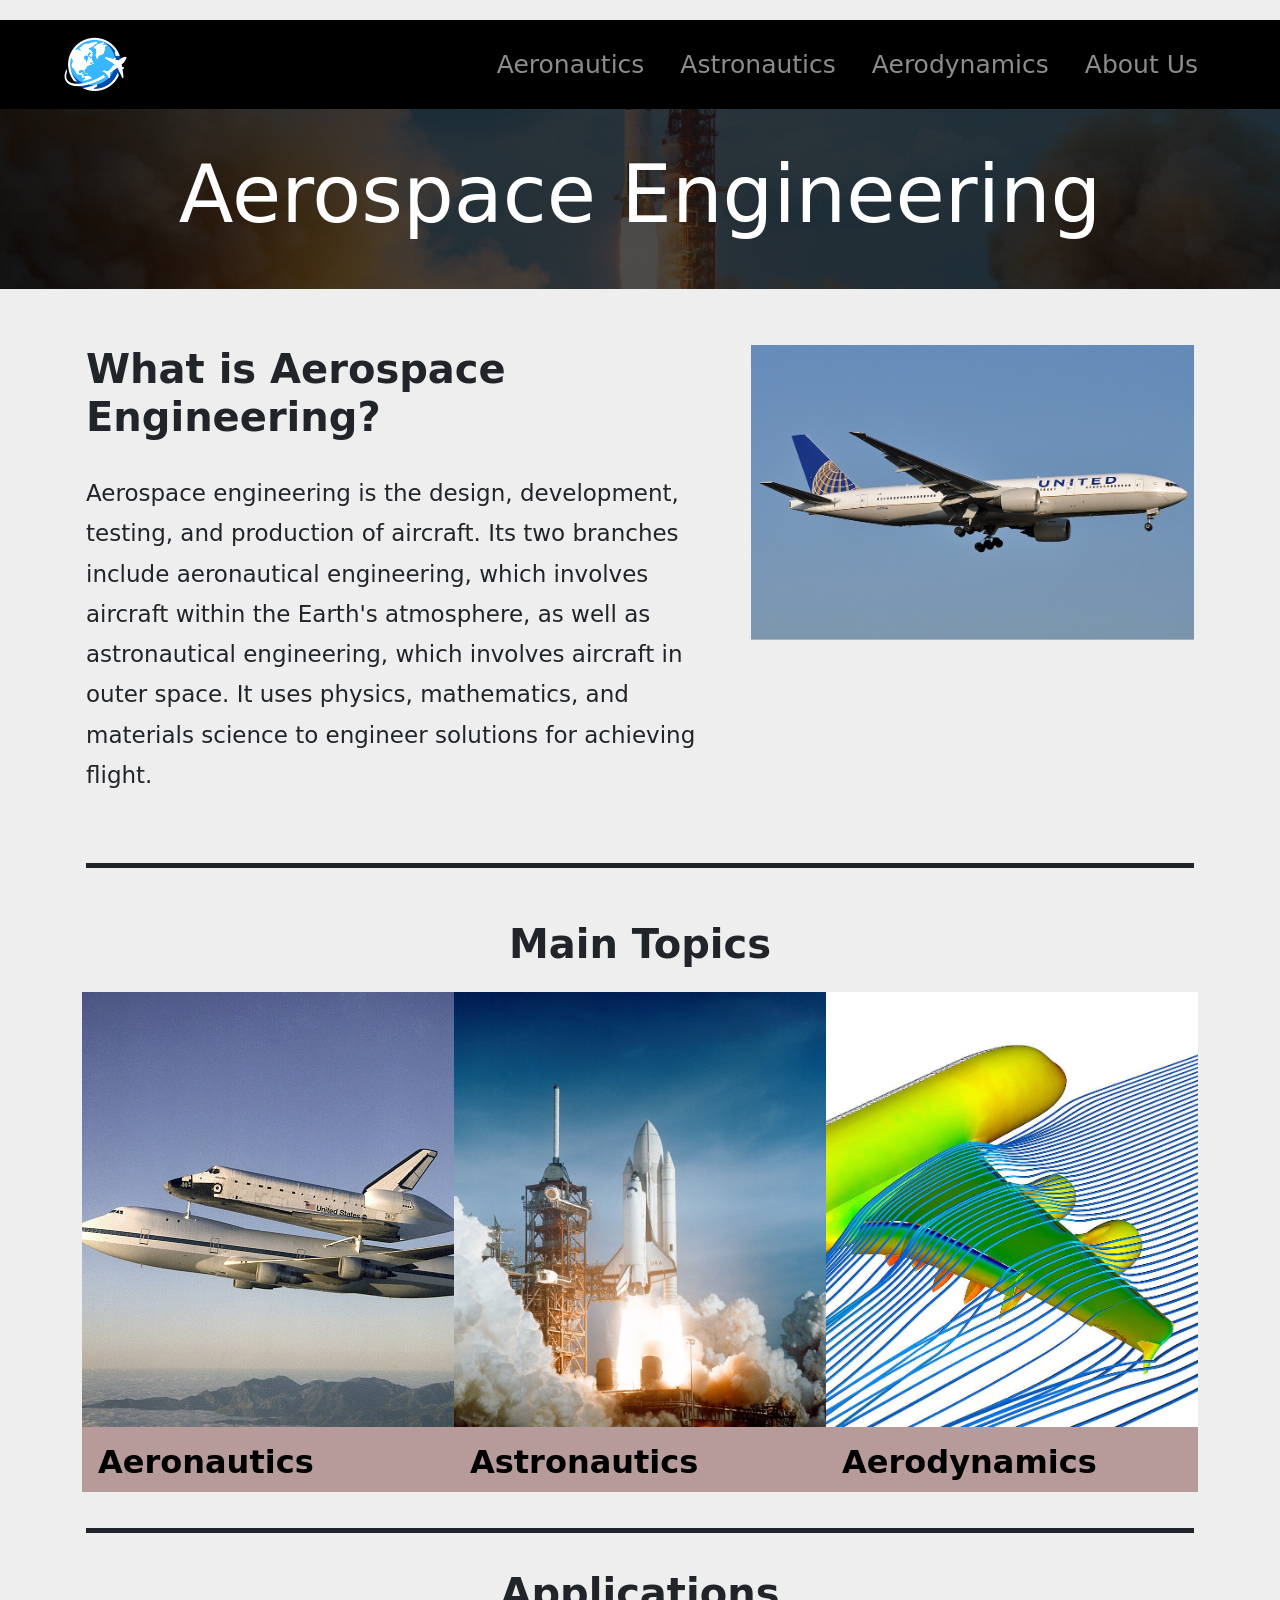
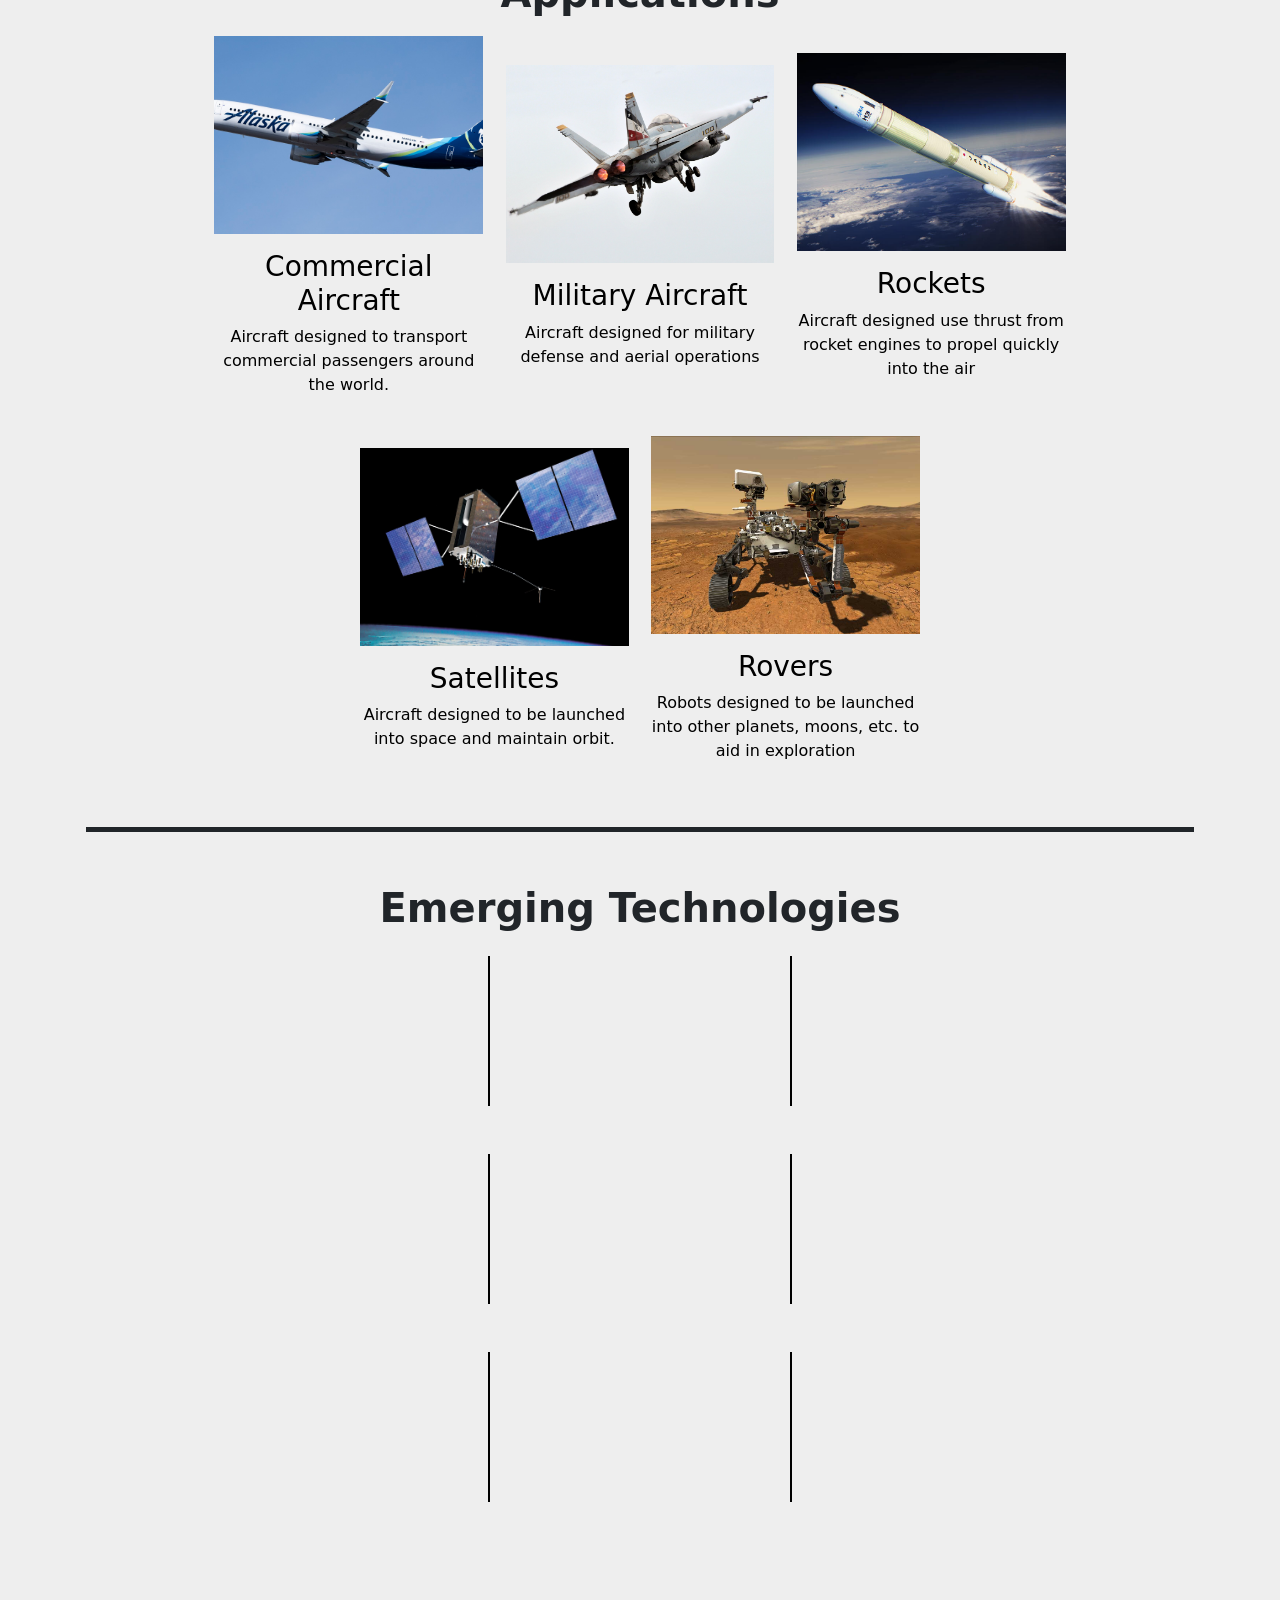
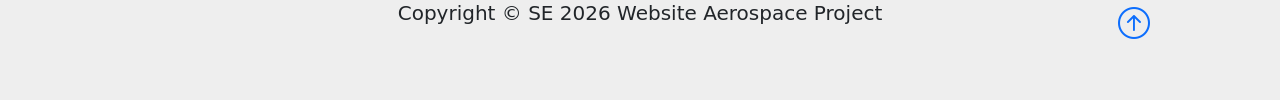
==== index.html @ 1428c5ff "Commented index.html, landing page CSS, and Aerodynamics CSS" ====
<!DOCTYPE html>
<html lang="en">

<head>
    <meta charset="UTF-8">
    <meta name="viewport" content="width=device-width, initial-scale=1.0">
    <title>Aerospace Engineering Website</title>
    <link href="https://cdn.jsdelivr.net/npm/bootstrap@5.3.8/dist/css/bootstrap.min.css" rel="stylesheet"
        integrity="sha384-sRIl4kxILFvY47J16cr9ZwB07vP4J8+LH7qKQnuqkuIAvNWLzeN8tE5YBujZqJLB" crossorigin="anonymous">

    <link rel="stylesheet" href="https://cdn.jsdelivr.net/npm/bootstrap-icons@1.13.1/font/bootstrap-icons.min.css">
    <link rel="stylesheet" href="styles.css">

    <script src="https://cdn.jsdelivr.net/npm/bootstrap@5.3.8/dist/js/bootstrap.bundle.min.js"
        integrity="sha384-FKyoEForCGlyvwx9Hj09JcYn3nv7wiPVlz7YYwJrWVcXK/BmnVDxM+D2scQbITxI"
        crossorigin="anonymous"></script>
</head>

<body class="body">
    
    <header>
        <!-- Navbar -->
        <nav class="navbar navbar-expand-lg nav-background-color" data-bs-theme="dark">
            <div class="navbar-container">

                <!-- Hamburger Menu Button-->
                <button class="navbar-toggler" type="button" data-bs-toggle="collapse" target="#navmenu">
                    <span class="navbar-toggler-icon"></span>
                </button>
                <!-- Collapsible navbar menu with custom hover underline CSS animation-->
                <div class="collapse navbar-collapse" id="navmenu"> <!-- Links to Hamburger icon -->
                    <a href="#" class="navbar-brand">
                        <img src="img/logo.png" alt="logo" class="logo">
                    </a>
                    <ul class="navbar-nav ms-auto"> <!-- ms-auto provies automatic margin spacing -->
                        <li class="nav-itm">
                            <a href="aeronautics.html"
                                class="nav-link hover-underline-animation nav-menu-item">Aeronautics</a>
                        </li>
                        <li class="nav-itm">
                            <a href="astronautics.html"
                                class="nav-link hover-underline-animation nav-menu-item">Astronautics</a>
                        </li>
                        <li class="nav-itm">
                            <a href="aerodynamics.html"
                                class="nav-link hover-underline-animation nav-menu-item">Aerodynamics</a>
                        </li>
                        <li class="nav-itm">
                            <a href="authors.html" class="nav-link hover-underline-animation nav-menu-item">About Us</a>
                        </li>
                    </ul>
                </div>
            </div>
        </nav>
    </header>


    <section class="lp-banner"> <!--banner-->
        <h1>Aerospace Engineering</h1>
    </section>

    <section class="overview text-dark p-2 text-left" style="margin-top:2rem"> <!-- Overview with a 2 rem margin from the banner-->
        
        <div class="container">
            <!-------------------------------------What is Aerospace Engineering?------------------------------------->
            <section class="row">
                <div class="col-lg-7 col-md-6 col-12 p-3"> <!--col-lg-7 -- 7/12 columns left side-->
                    <h1 class="auto-padding text-left" style="margin-bottom:2rem;"> <strong> What is Aerospace Engineering? </strong> </h1> <!--Heading for overview-->
                    <p style="font-size: 23px; line-height:1.75;">                                                                          <!--Description for overview-->
                        Aerospace engineering is the design, development, testing, and production of aircraft. Its two branches include
                        aeronautical engineering, which involves aircraft within the Earth's atmosphere, as well as astronautical engineering,
                        which involves aircraft in outer space. It uses physics, mathematics, and materials science to engineer solutions for
                        achieving flight.

                    </p>
                </div>
                <div class="col-lg-5 col-12 p-3"> <!--col-lg-5 -- 5/12 columns right side-->
                    <img src="img/aerospace-engineering.jpg" alt="Aerospace Engineering" class="card-img-top"> <!--Image card for overview-->
                </div>
            </section>
            <div class="col-sm-12 p-1"> <!--Horizontal rule. Separates banner from Topics section. lp-hr sets vertical margins to 2rem for additional whitespace-->
                <hr class="border-5 opacity-100 lp-hr">
            </div>


            <!-------------------------------------Topics------------------------------------->
            <div class="row">
                <div class="col-sm-12 p-3">
                    <h1 class="auto-padding text-center"> <strong>Main Topics</strong> </h1>
                    <!-- overview-left-padding-->
                </div>
            </div>
            <section class="lp-topics col-md-12"> <!--class 'lp-topics' stands for landing-page topics-->
                <!--Cards are designed with image on top and textbox on bottom-->
                <div class="lp-topic-card"> <!--Card 1: Aeronautics-->
                    <img src="img/topic-aeronautics.jpg" style="object-position:30%"> <!--object position change to get image subject into frame-->
                    <div class="lp-tc-text">
                        <h2><strong>Aeronautics</strong></h2>
                        <p class="lp-tc-desc">The study and design of aircraft <strong>within</strong> Earth's atmosphere</p>
                        <a href="aeronautics.html" class="lp-tc-button btn btn-success btn-sm">Go to Page</a> <!--Bootstrap default button. Links to site pages-->
                    </div>
                </div>
                <div class="lp-topic-card"> <!--Card 2: Astronautics-->
                    <img src="img/topic-astronautics.jpg">
                    <div class="lp-tc-text">
                        <h2><strong>Astronautics</strong></h2>
                        <p class="lp-tc-desc">The study and design of aircraft <strong>beyond</strong> Earth's atmosphere</p>
                        <a href="astronautics.html" class="lp-tc-button btn btn-success btn-sm">Go to Page</a>
                    </div>
                </div>
                <div class="lp-topic-card"> <!--Card 3: Aerodynamics-->
                    <img src="img/topic-aerodynamics.jpg" style="object-position: 100%;">
                    <div class="lp-tc-text">
                        <h2><strong>Aerodynamics</strong></h2>
                        <p class="lp-tc-desc">The <strong>physics</strong> of flight, specifically the flow of air and the forces it exerts on aircrafts</p>
                        <a href="aerodynamics.html" class="lp-tc-button btn btn-success btn-sm">Go to Page</a>
                    </div>
                </div>
            </section>

            <div class="col-sm-12 p-1"> <!--Horizontal rule. Separates Topics and Applications sections.-->
                <hr class="border-5 opacity-100 lp-hr">
            </div>


            <!-------------------------------------Applications------------------------------------->
             <h1 class="auto-padding text-center"> <strong> Applications </strong> </h1> <!--Applications heading-->
            <section class="lp-gallery"> <!--Gallery with flexbox display. Gallery contains five cards. Each card has an image and a description below it.-->
                <!--All cards are links to related sites. _blank creates new tab on click-->
                <a href="https://www.airlines-inform.com/commercial-aircraft/" target="_blank" class="lp-gallery-card">  <!--Commercial Aircraft Card-->
                    <img src="img/commercial-aircraft.jpg" alt="Commercial aircraft">
                    <h3>Commercial Aircraft</h3>
                    <p>Aircraft designed to transport commercial passengers around the world.</p>
                </a>
                <a href="https://www.britannica.com/technology/military-aircraft" target="_blank" class="lp-gallery-card"> <!--Military Aircraft Card-->
                    <img src="img/military-aircraft.jpg" alt="Military aircraft">
                    <h3>Military Aircraft</h3>
                    <p>Aircraft designed for military defense and aerial operations</p>
                </a>
                <a href="https://www.nasa.gov/humans-in-space/spaceships-and-rockets/" target="_blank" class="lp-gallery-card"> <!--Rockets Card-->
                    <img src="img/rocket-aircraft.jpg" alt="Rocket aircraft">
                    <h3>Rockets</h3>
                    <p>Aircraft designed use thrust from rocket engines to propel quickly into the air</p>
                </a>
                <a href="https://www.nasa.gov/general/what-is-a-satellite/" target="_blank" class="lp-gallery-card"> <!--Satellites Card-->
                    <img src="img/satellite-aircraft.jpg" alt="Commercial aircraft">
                    <h3>Satellites</h3>
                    <p>Aircraft designed to be launched into space and maintain orbit.</p>
                </a>
                <a href="https://www.nasa.gov/reference/jsc-rovers/" target="_blank" class="lp-gallery-card"> <!--Rovers Card-->
                    <img src="img/rover-aircraft.jpg" alt="Commercial aircraft">
                    <h3>Rovers</h3>
                    <p>Robots designed to be launched into other planets, moons, etc. to aid in exploration</p>
                </a>
            </section>
            <div class="col-sm-12 p-1"> <!--Horizontal rule. Separates Applications and Emerging Technologies sections.-->
                <hr class="border-5 opacity-100 lp-hr">
            </div>


            <!-------------------------------------Emerging Technologies------------------------------------->
            <div class="row"> <!--Emerging Technologies Heading-->
                <div class="col-sm-12 p-3">
                    <h1 class="auto-padding text-center"> <strong>Emerging Technologies</strong> </h1>
                    <!-- overview-left-padding-->
                </div>
            </div>
            <!--This section has three (comparatively) large cards. A card takes up the entire row.-->
            <!--Each card has a video with 100% width (of container) set to looped autoplay and muted.-->
            <!--A text description will drop-down from the top of the video on hover.-->
            <!--lp-etech = landing-page emerging technologies-->
            <div class="lp-etech-card">  <!--Card 1: JETZERO-->
                <video autoplay loop muted>
                    <source src="img/jetzero.mp4" type="video/mp4">
                </video>
                <div class="lp-etech-text"> <!--Each text div holds a header and a paragraph description-->
                        <h2><strong>JETZERO</strong></h2>
                        <p class="lp-etech-desc">A 250-passenger commercial airliner being developed to use up to maximize efficiency and use 50% less fuel than current planes. 
                            <br>For more information, visit <a href="https://www.jetzero.aero/" style="color:cyan;">JetZero.</a></p>
                    </div>
            </div>

            <div class="lp-etech-card"> <!--Card 2: NASA X-59 QUESST-->
                <video autoplay loop muted>
                    <source src="img/quesst.mp4#t=28" type="video/mp4">
                </video>
                <div class="lp-etech-text">
                        <h2><strong>NASA X-59 QueSST</strong></h2>
                        <p class="lp-etech-desc">A quiet supersonic aircraft being developed as part of NASA's Quesst mission that successfully reached its target speed on June 5, 2026.
                            <br>The aircraft is designed to fly faster than the speed of sound without creating supersonic booms, in hopes of allowing supersonic commercial flight.
                            <br> For more information, visit <a href="https://www.nasa.gov/mission/quesst/" style="color:cyan;">NASA's QueSST Program.</a></p>
                </div>
            </div>

            <div class="lp-etech-card"> <!--Card 3: DARPA X-65-->
                <video autoplay loop muted>
                    <source src="img/x-65.mp4#t=6" type="video/mp4">
                </video>
                <div class="lp-etech-text-dark">
                        <h2><strong>DARPA X-65</strong></h2>
                        <p class="lp-etech-desc">A research plane being designed to use active flow control (controlling flight using pressurized gas source) to eliminate moving wing flaps.
                            <br> The X-65 entered its final assembly phase in 2026.
                            <br> For more information, visit <a href="https://www.darpa.mil/news/2024/x-65-demonstrator" style="color:cyan;">DARPA's CRANE program.</a></p>
                </div>
            </div>
            
    <!-- Footer-->
        <footer class="p-5 footer text-dark text-center position-relative">
            <div class="container">
                <p class="lead"> Copyright &copy; SE 2026 Website Aerospace Project </p>
                <a href="#" class="position-absolute bottom-0 end-0 p-5">
                    <i class="bi bi-arrow-up-circle h2 icon-white"></i>
                </a>
            </div>
        </footer>

</body>
---- styles.css ----
/*----------------------------------NAVBAR CSS----------------------------------*/
.nav-background-color {
    background-color:blue;
}

.nav-menu-item{               /* navbar link text properties */
    font-size:25px;
    margin-left: 10px;
    margin-right: 10px;
}

.hover-underline-animation {
    display: inline-block;
    position: relative;
    /*color: #0087ca;*/
  }
  
.hover-underline-animation:after {
    content: '';
    position: absolute;
    width: 100%;
    transform: scaleX(0);
    height: 2px;
    bottom: 0;
    left: 0;
    background-color: #eae6e6;
    /*transform-origin: bottom right;*/
    transition: transform 0.35s ease-out;
}
  
.hover-underline-animation:hover:after {
    transform: scaleX(1);
    /*transform-origin: bottom left;*/
}

#navmenu{
    text-align: right;
    height:100%;
    display: flex;
    justify-items: left;
}

.navbar-container{

    width:90%;
    height:100%;
    
}

.logo {
    margin: 0 auto; /*horizontally centered within container*/
    height: 7vh; /*Logo set to scale based on viewheight*/
    
}

.navbar {
    background-color:black;
    display: flex;
    justify-content: center;
}
/*--------------------------------------------------------------------------------*/

/*----------------------------------HOMEPAGE CSS----------------------------------*/
.lp-banner { /* Landing Page banner */
    background-color:red;
    display:flex;
    justify-content:center; /*Center text horizontally*/
    align-items:center;   /*Center text vertically*/
    background-image:linear-gradient(rgba(0,0,0,0.7),rgba(0,0,0,0.7)), url("img/banner.jpg"); /*Apply a 70% brightness filter to linked background image*/
    background-size:cover; /*Set background to fill space*/
    background-position:center;
    color:white;
    height:20vh; /*Scale banner based on viewheight*/
}

.lp-banner h1 { /*Banner Heading*/
    font-size: 5rem;
}

.lp-hr{ /*Landing page horizontal rule -- sets vertical margins of 2rem for horizontal linebreaks with this class*/
  margin-top: 2rem;
  margin-bottom: 2rem;
}

/*----HOMEPAGE TOPICS----*/
.lp-topics { /*Landing Page Topics section -- Grid with three equally spaced columns to contain each of the three cards*/
  display:grid;
  grid-template-columns: repeat(3,1fr); 
}

.lp-topic-card {
  overflow:hidden;
  cursor:pointer;
  position:relative;
}

.lp-topic-card img {
  width:100%;
  height:500px;
  /*Stretch width to fill 100% of column width, but height is cut off at 500px*/
  object-fit: cover;
  overflow:hidden; /*hide image overflow*/
}

.lp-tc-text { /*Textbox below image*/
  background-color: rgb(183, 155, 155);
  padding:1rem;
  position:absolute; /*position is set to absolute such that the textbox can overlap the image on hover*/
  box-sizing:border-box;
  width:100%;
  bottom:0; /*sets the absolute position of the textbox to the bottom of the image*/ 
  left:0;
  color:black;
  height: 65px; /*sets the height of the textbox to 65px such that the labels (Aeronautics, Astronautics, Aerodynamics) show but not the description*/
  transition:height 1s ease, background-color 1s ease; /*Pop-up transition*/
}

.lp-tc-desc{
  height:0;
  margin:0;
  color: black;
}

.lp-topic-card:hover .lp-tc-text{ /*Pop-up transition for textboxes*/
    height:40%; /*Height goes from 65px to 40% of the grid height over 1s ease transition*/
    background-color:white; /*Background goes from rgb(183, 155, 155) -- tan colored -- to white over 1s ease transition*/
}

.lp-tc-button { /*Landing Page Topic Card Button -- the "Go to Page" button that links users to other site pages*/
  position:relative; /*Position is relative to the *text box* so it follows it during transition*/
  bottom: -70px; /*Position setting so that it is at the correct relative position*/
}

/*----HOMEPAGE GALLERY----*/

.lp-gallery { /*Landing Page Gallery for the Applications Section*/
  display:flex; /*Flexbox with 5 cards*/
  justify-content: center;
  align-content:center;
  align-items:center;
  flex-wrap: wrap; /*Wrap cards so they display neatly*/
}

.lp-gallery-card { /*Landing Page Gallery Card*/
  width:21vw;
  margin: 0.7rem;
  text-align:center;
  color: black;
  text-decoration: none; /*For underline on hover*/
  transition: transform 0.5s; /*Pop-up hover transition*/
}

.lp-gallery-card img{ /*Gallery card images above the text*/
  width:100%;
  height:22vh;
  object-fit: cover;
  overflow:hidden
  /*Standard image settings, 100% with limited height to maintain row-height consistency*/
}
.lp-gallery-card h3{ /*Gallery text below images*/
  margin-top: 1rem;
}

.lp-gallery-card:hover{ /*Pop-up hover transition*/
  transform:scale(1.1); /*Scale by 1.1x*/
  box-shadow: 10px 10px 30px black; /*Creates a shadow around the entire gallery card -- 10px 10px x-y offset and 30px blur, black color*/
  text-decoration: underline; /*Underlines text*/
  color:navy; /*Changes text color*/
  z-index:1; /*Sets gallery card to top so that the box shadow doesnt clip under other cards*/
}


/*----HOMEPAGE EMERGING TECH----*/

.lp-etech-card { /*Landing Page Emerging Technologies Card*/ 
  /*Each card has an autoplaying loop video with a text description that drops down from the top on hover*/
  display: grid;
  justify-content: center;
  overflow:hidden;
  position:relative;
  margin-bottom:3rem;
  /*Standard image settings, 3rem bottom margin for some visual whitespace*/
  
}

.lp-etech-text{ /*Landing Page Emerging Technologies Text (at the top of each card).*/
  background-image:linear-gradient(to bottom, black, rgba(0,0,0,0.6), transparent); 
  /*A gradient from black (top) to transparent (bottom). Keep in mind that the text is being overlayed on top of the video*/
  color:white;
  padding-left:1rem; /*Note that there is zero vertical padding. This is so that the textbox is completely hidden at height:0 instead of showing some padding.*/
  /*Vertical padding will be readded on hover transition*/
  padding-right:1rem;
  position:absolute; /*Absolute positioning to allow textbox to be overlayed above the video*/
  box-sizing:border-box;
  width:100%;
  top:0;
  color:white;
  height: 0; /*Start with height 0 (allowing for transition) so it is completely hidden when the video is not hovered on*/
  transition: height 1s ease, padding 0.5s ease;
  overflow:hidden;
}

.lp-etech-text-dark{ /*Custom text-box CSS for a certain video that needed a darker background gradient*/
  background-image:linear-gradient(to bottom, black 50%, rgba(0,0,0,0.6), transparent); /*darker background gradient, the only change from original CSS*/
  color:white;
  padding-left:1rem;
  padding-right:1rem;
  position:absolute;
  box-sizing:border-box;
  width:100%;
  top:0;
  color:white;
  height: 0;
  transition: height 1s ease, padding 0.5s ease;
  overflow:hidden;
}


.lp-etech-desc{ /*Nested within the textbox, separates the description from the heading*/
  height:0;
  margin:0;
  color: white;
}

.lp-etech-card:hover .lp-etech-text{ /*Dropdown transition for textbox*/
  height:20%; /*Transitions height from 0 to 20% of grid column height over 1s ease transition*/
  padding:1rem;/*Vertical padding readded on hover*/
}

.lp-etech-card:hover .lp-etech-text-dark{ /*Custom text-box CSS for a certain video that needed a darker background gradient*/
  height:30%; /*Increased height of the text-box on hover, the only change from original CSS*/
  padding:1rem;
}


.lp-etech-card video { /*Videos on the background of each landing page emerging technologies card*/
  position:relative;
  width:100%;
  object-fit: cover;
  /*Fills width of the grid container -- overflow height is cut off*/
  border-left: 2.5px solid black;
  border-right: 2.5px solid black;
  /*Borders*/
  
}

/*--------------------------------------------------------------------------------*/


/*----------------------------------ABOUT TEAM CSS----------------------------------*/
.about-team{
    color:rgb(36, 36, 251);
}
/*----------------------------------------------------------------------------------*/

.banner1 {
    background-color:red;
    display:flex;
    justify-content:center;
    align-items:center;
    background-image:linear-gradient(rgba(0,0,0,0.7),rgba(0,0,0,0.7)), url("img/banner1.webp");
    background-size:cover;
    background-position:center;
    color:white;
    height:20vh;
}
.banner2 {
    background-color:red;
    display:flex;
    justify-content:center;
    align-items:center;
    background-image:linear-gradient(rgba(0,0,0,0.7),rgba(0,0,0,0.7)), url("img/F22-Raptor.jpg");
    background-size:cover;
    background-position:center;
    color:white;
    height:20vh;
}

.body {
    background: #eee;
    margin-top: 20px;
}

.hori-timeline .events {
    border-top: 3px solid #222;
}

.hori-timeline .events .event-list {
    display: block;
    position: relative;
    text-align: center;
    margin-right: 0;
}

.hori-timeline .events .event-list:before {
    content: "";
    position: absolute;
    height: 36px;
    border-right: 2px dashed #222;
    top: 0;
}

.hori-timeline .events .event-list .event-date {
    position: absolute;
    top: 38px;
    left: 0;
    right: 0;
    width: 75px;
    margin: 0 auto;
    border-radius: 4px;
    padding: 2px 4px;
}

@media (min-width: 1140px) {
    .hori-timeline .events 
    .event-list {
    display: inline-block;
    width: 24%;
    padding-top: 45px;
    vertical-align: top;
}

.hori-timeline .events .event-list .event-date {
    top: -12px;
}
}

.card {
    border: none;
    margin-bottom: 24px;
    box-shadow: 0 0 13px 0 rgba(236, 236, 241, 0.44);
    background-color: #eeeeee;
}


/* TIMELINE CSS BELOW */
/* */
/* */
/* */
/* */

* {
  box-sizing: border-box;
}

/* The actual timeline (the vertical ruler) */
.timeline {
  position: relative;
  max-width: 1200px;
  margin: 0 auto;
}

/* The actual timeline (the vertical ruler) */
.timeline::after {
  content: '';
  position: absolute;
  width: 6px;
  background-color: rgb(19, 8, 8);
  top: 0;
  bottom: 0;
  left: 50%;
  margin-left: -3px;
}

/* Container around content */
.timeline-container {
  padding: 10px 40px;
  position: relative;
  background-color: inherit;
  width: 50%;
}

/* The circles on the timeline */
.timeline-container::after {
  content: '';
  position: absolute;
  width: 25px;
  height: 25px;
  right: -12.5px;
  background-color: white;
  border: 4px solid #FF9F55;
  top: 32px;
  border-radius: 50%;
  z-index: 1;
}

/* Place the container to the left */
.left {
  left: 0;
}

/* Place the container to the right */
.right {
  left: 50%;
  margin-top: -155px;
}

/* Add arrows to the left container (pointing right) */
.left::before {
  content: " ";
  height: 0;
  position: absolute;
  top: 35px;
  width: 0;
  z-index: 2;
  right: 30px;
  border-style: solid;
  border-width: 10px 0 10px 10px;
  border-color: transparent transparent transparent rgb(185, 155, 155);
}

/* Add arrows to the right container (pointing left) */
.right::before {
  content: " ";
  height: 0;
  position: absolute;
  top: 35px;
  width: 0;
  z-index: 2;
  left: 30px;
  border-style: solid;
  border-width: 10px 10px 10px 0;
  border-color: transparent rgb(185, 155, 155) transparent transparent;
}

/* Fix the circle for containers on the right side */
.right::after {
  left: -12.5px;
}

/* The actual content */
.content {
  padding: 8px;
  background-color: rgb(183, 155, 155);
  position: relative;
  border-radius: 6px;
}

.content h4 {
  margin: 8px 0 0;
}

/* Media queries - Responsive timeline on screens less than 600px wide */
@media screen and (max-width: 600px) {
/* Place the timelime to the left */
  .timeline::after {
    left: 31px;
  }

  .timeline-container {
    width: 100%;
    margin-bottom: 40px;
  }


/* Make sure that all arrows are pointing leftwards */
  .timeline-container::before {
    left: 60px;
    border: medium solid rgb(20, 15, 15);
    border-width: 10px 10px 10px 0;
    border-color: transparent white transparent transparent;
  }

/* Make sure all circles are at the same spot */
  .left::after, .right::after {
    left: 15px;
  }

/* Make all right containers behave like the left ones */
  .right {
    left: 0%;
  }
}

/* */
/* */
/* */
/* */
/* */
.dropbtn {
  background-color: #04AA6D;
  color: white;
  padding: 16px;
  font-size: 16px;
  border: none;
}

/* The container <div> - needed to position the dropdown content */
.dropdown {
  position: relative;
}

/* Dropdown Content (Hidden by Default) */
.dropdown-content {
  visibility: hidden;
  opacity: 0;
  position: absolute;
  background-color: rgb(198, 197, 197);
  min-width: 422px;
  box-shadow: 0px 8px 16px 1px rgba(0,0,0,0.2);
  z-index: 1;
  transition: opacity 0.3s ease, visibility 0.3s ease;
}

.dropdown-content ul {
  margin-bottom: 0;
}

/* Links inside the dropdown */
.dropdown-content h4 {
  color: black;
  padding: 12px 16px;
  text-decoration: none;
  display: block;
}

/* Change color of dropdown links on hover */
.dropdown-content a:hover {background-color: #ddd;}

/* Show the dropdown menu on hover */
.dropdown:hover .dropdown-content {visibility: visible; opacity: 1;}

/* Change the background color of the dropdown button when the dropdown content is shown */
.dropdown:hover .dropbtn {background-color: #3e8e41;}

.ethics-title {
  margin-bottom: 0;
}

.ethics-content {
  margin-top: 0;
}

/*----------------------------------AERODYNAMICS CSS----------------------------------*/
.aerodynamics-banner { /*Aerodynamics page banner, similar settings as other pages*/
    display:flex;
    justify-content:center;
    align-items:center;
    background-image:linear-gradient(rgba(0,0,0,0.7),rgba(0,0,0,0.7)), url("img/aerodynamics-banner.jpg"); /*Apply a 70% brightness filter to linked background image*/
    background-size:cover;
    background-position:center 18%; /*Adjusting position so that the subject of the image is visible*/
    color:white;
    height:20vh;
}

.ad-forces { /*Aerodynamics Forces section*/
  /*Flexbox with four cards*/
  display:flex;
  justify-content: space-evenly; /*Cards are spaced evenly along the width of the container*/
  
}

.ad-forces-description { /*Aerodynamics Forces Descriptions*/
  max-width:900px; /*Sets a max width to maintain width-consistency across cards*/
  border: solid 3px black;
  background-color:white;
  flex-wrap:wrap;
  justify-content:center;
}

.ad-forces-description img{ /*Images for Aerodynamics Forces cards*/
  width:100%;
  margin-top:2rem;
}

/*------------------------------------------------------------------------------------------*/
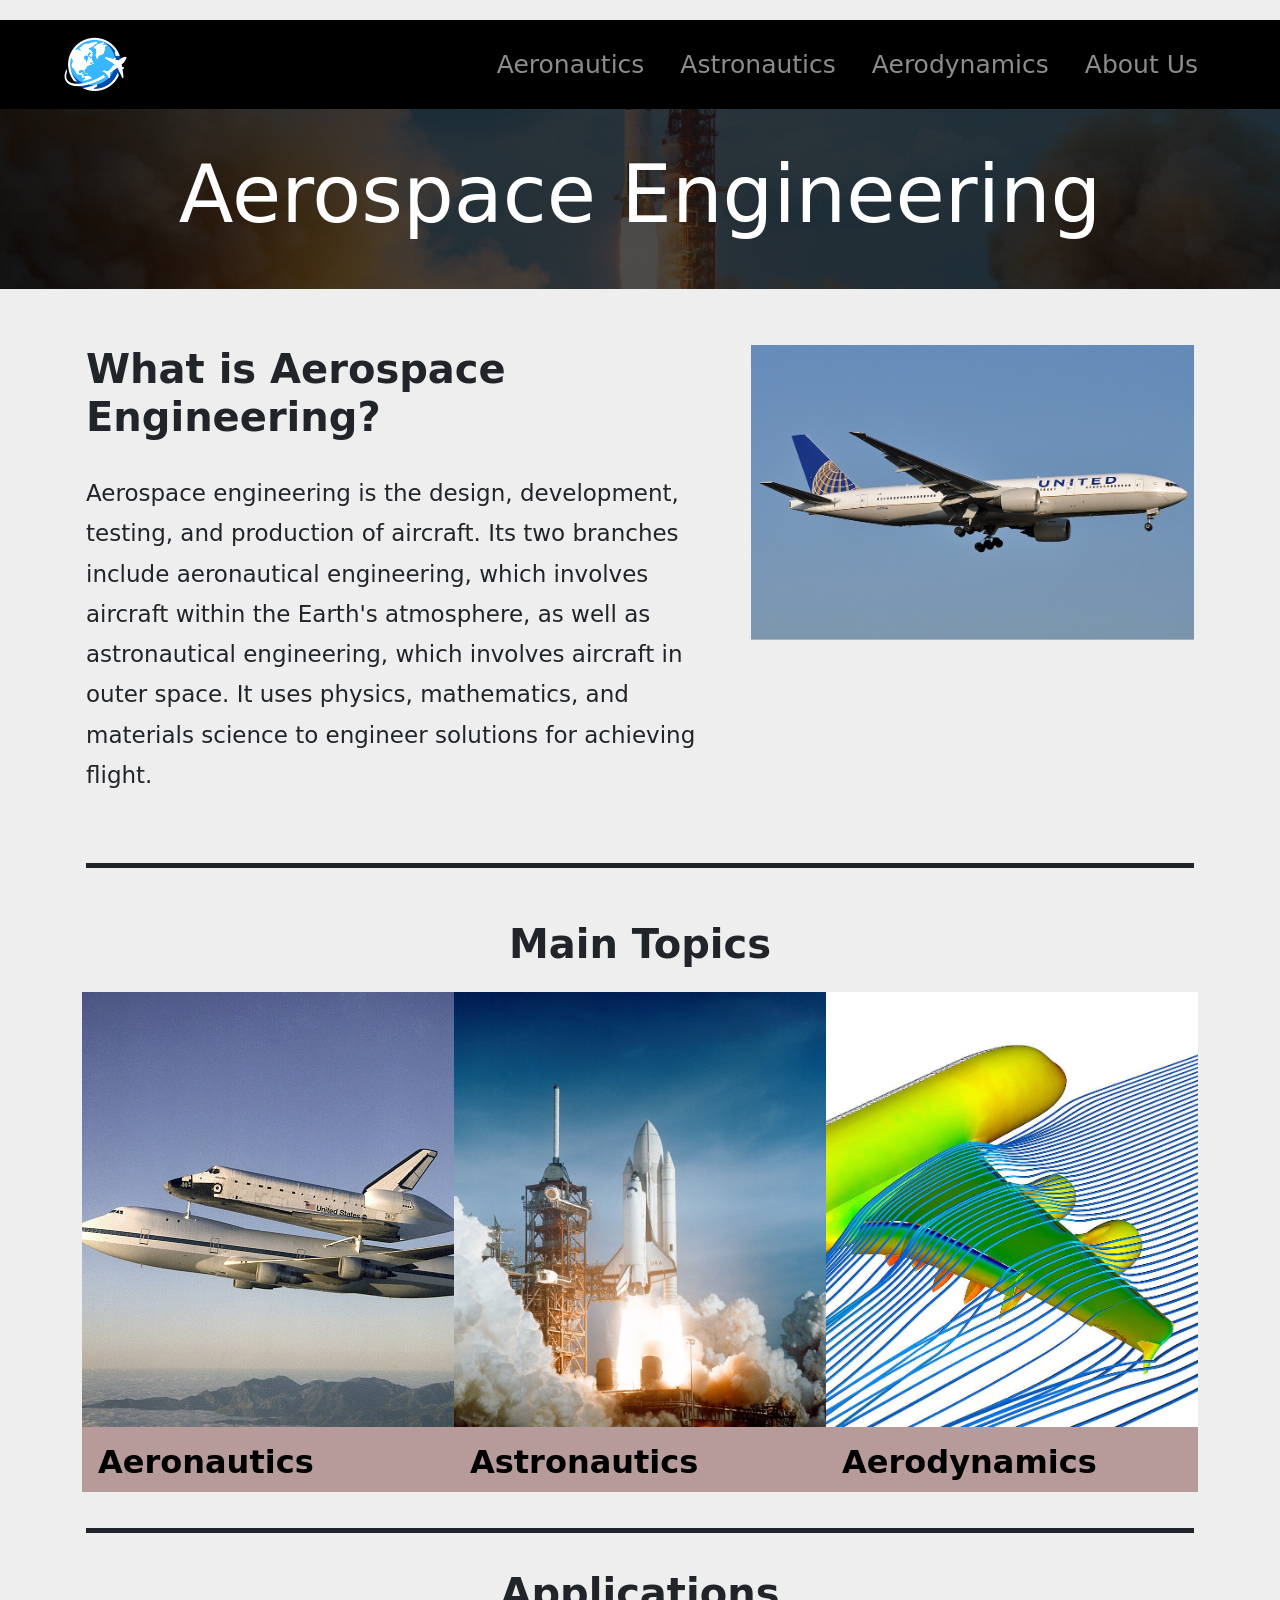
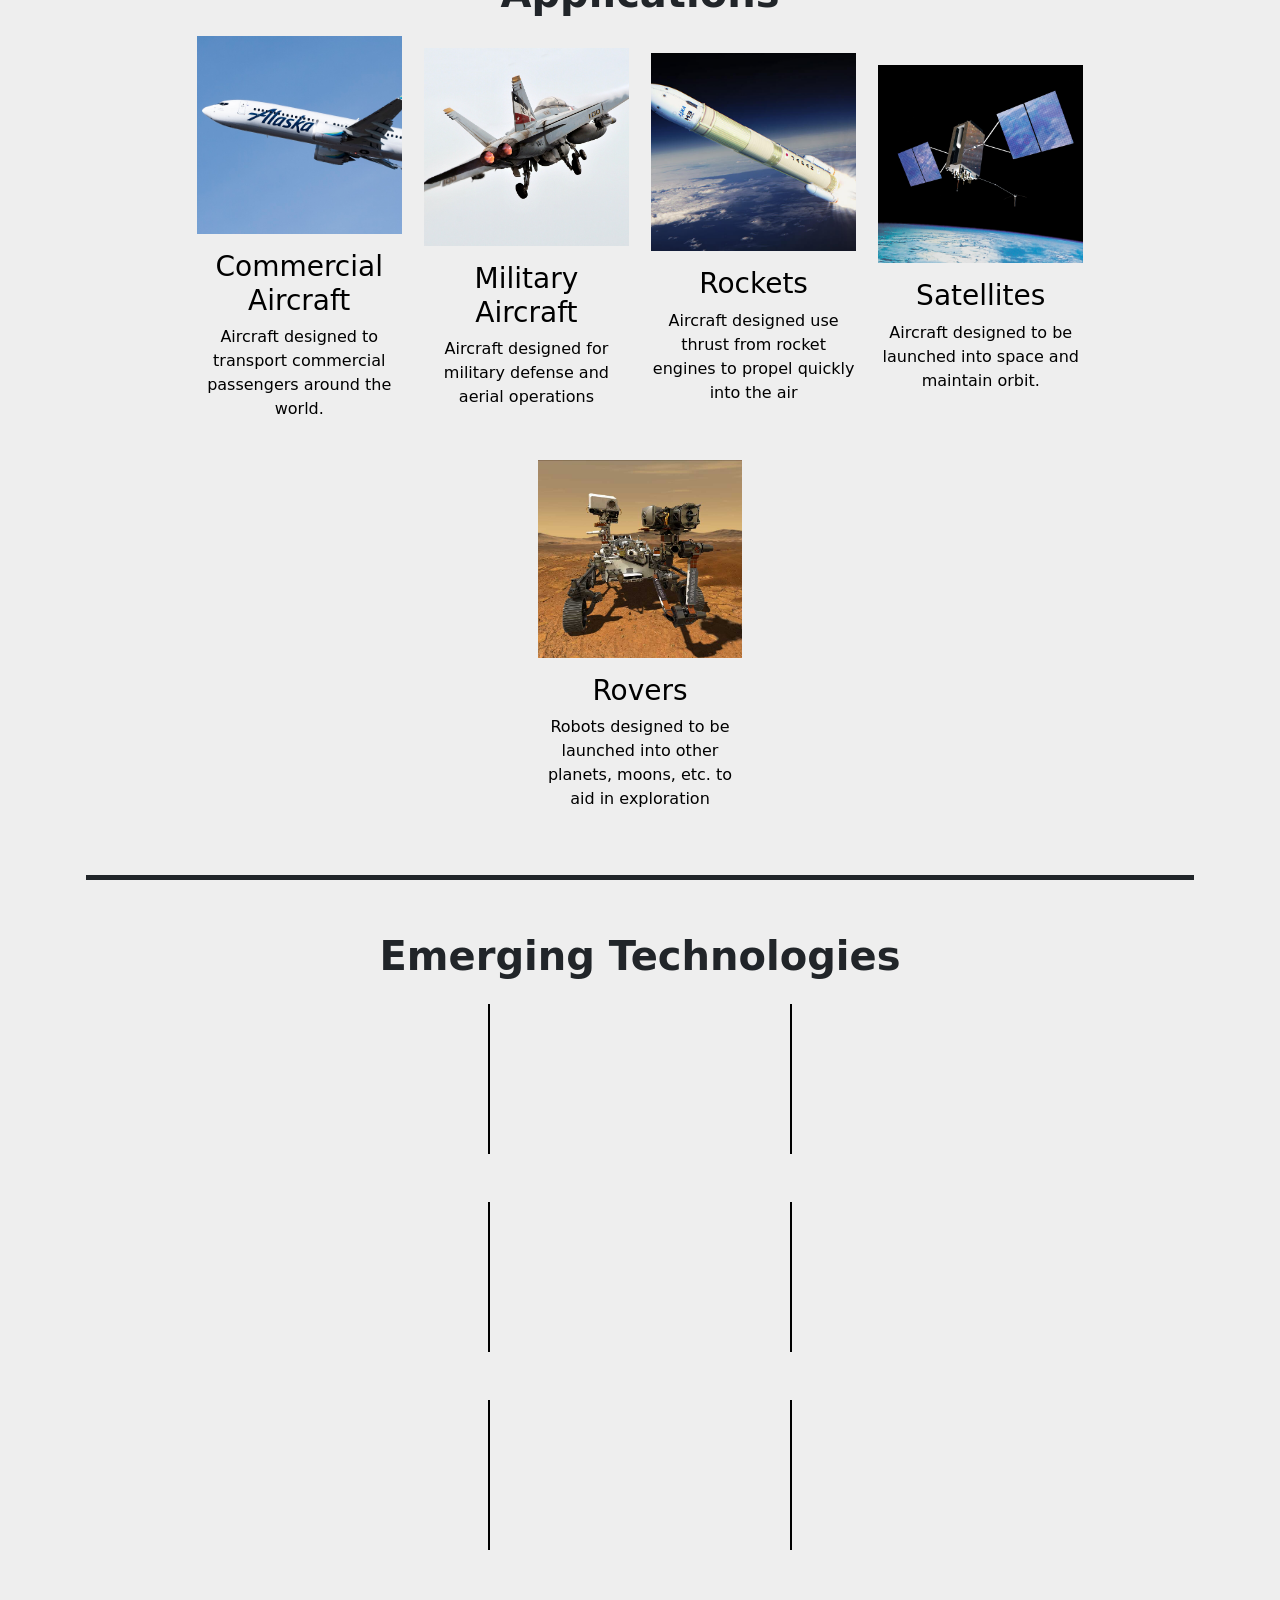
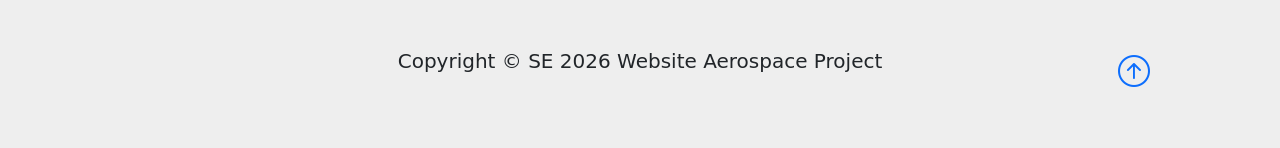
==== commit 96943229: "Change to gallery object pos of commercial aircraft card set gallery card sizes to 16rem for better " ====
--- a/index.html
+++ b/index.html
@@ -128,7 +128,7 @@
             <section class="lp-gallery"> <!--Gallery with flexbox display. Gallery contains five cards. Each card has an image and a description below it.-->
                 <!--All cards are links to related sites. _blank creates new tab on click-->
                 <a href="https://www.airlines-inform.com/commercial-aircraft/" target="_blank" class="lp-gallery-card">  <!--Commercial Aircraft Card-->
-                    <img src="img/commercial-aircraft.jpg" alt="Commercial aircraft">
+                    <img src="img/commercial-aircraft.jpg" alt="Commercial aircraft" style="object-position:0%">
                     <h3>Commercial Aircraft</h3>
                     <p>Aircraft designed to transport commercial passengers around the world.</p>
                 </a>
--- a/styles.css
+++ b/styles.css
@@ -143,7 +143,7 @@
 }
 
 .lp-gallery-card { /*Landing Page Gallery Card*/
-  width:21vw;
+  width:16vw;
   margin: 0.7rem;
   text-align:center;
   color: black;
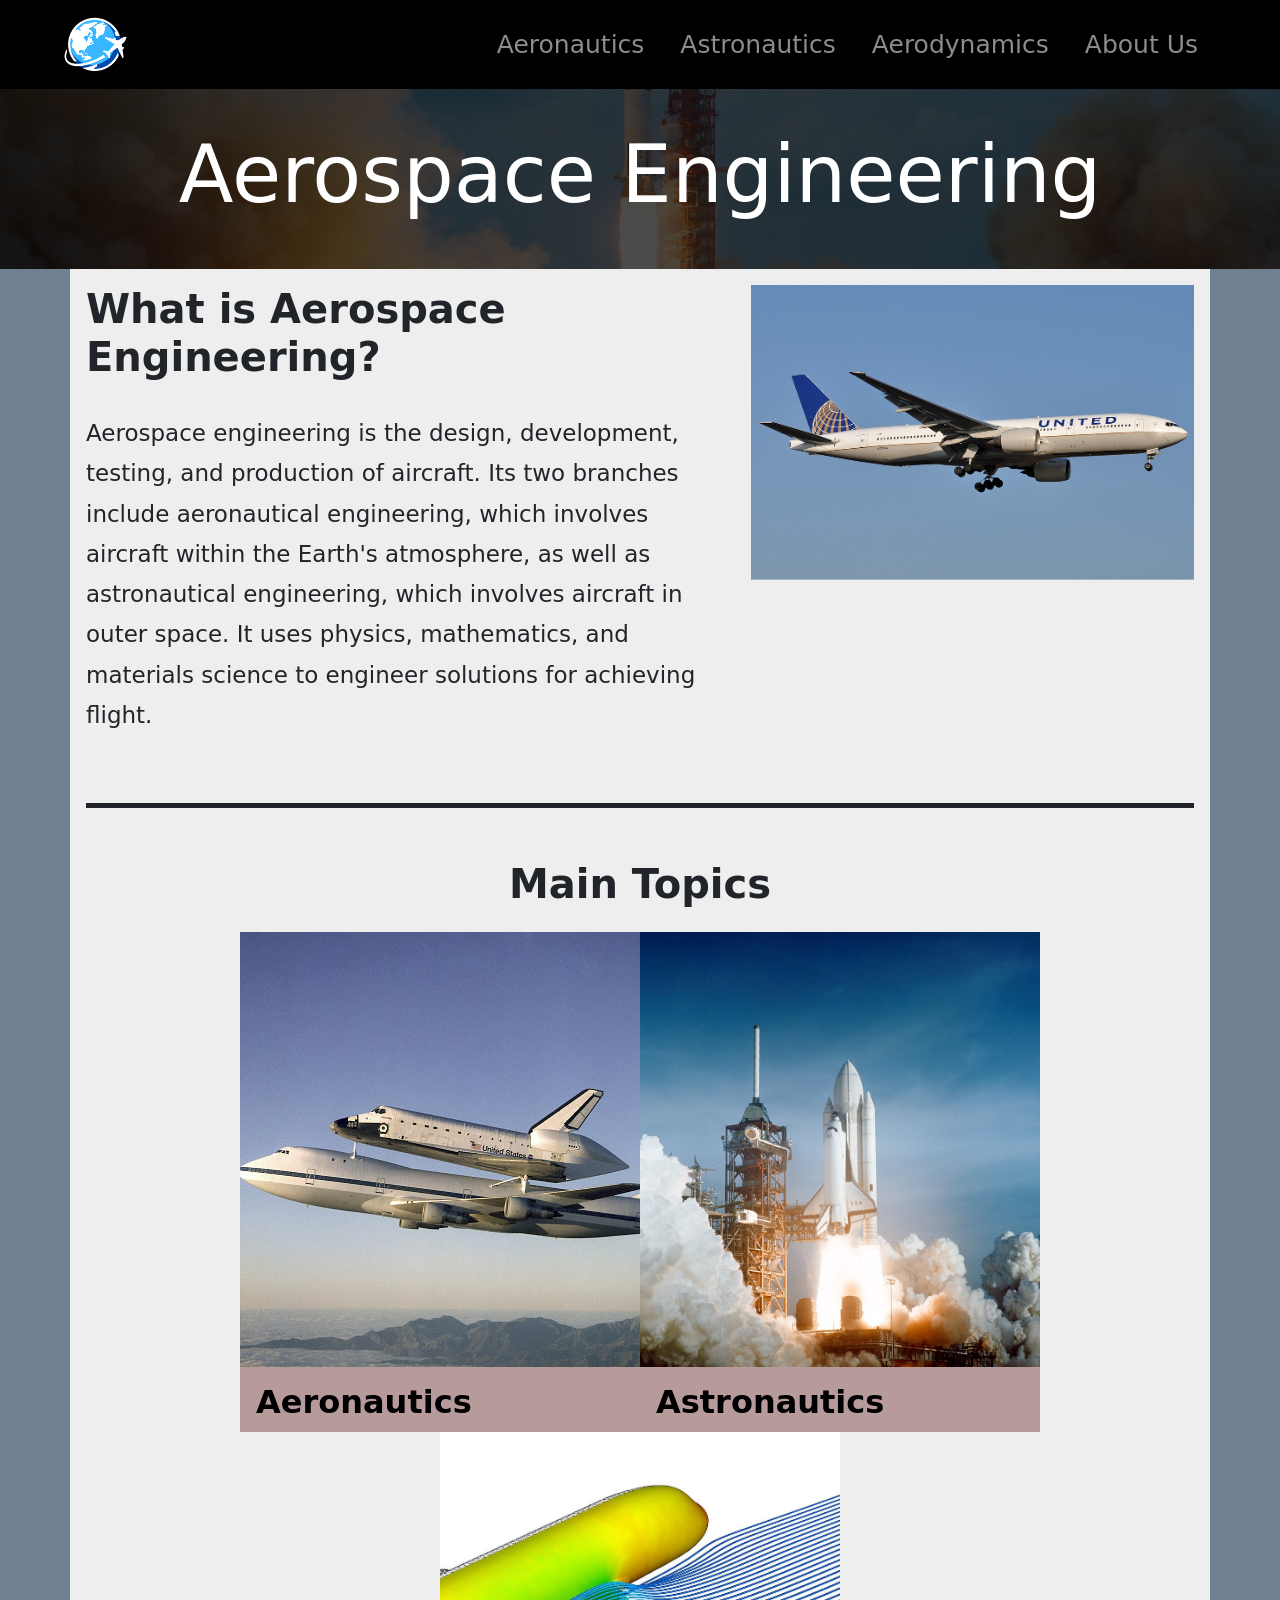
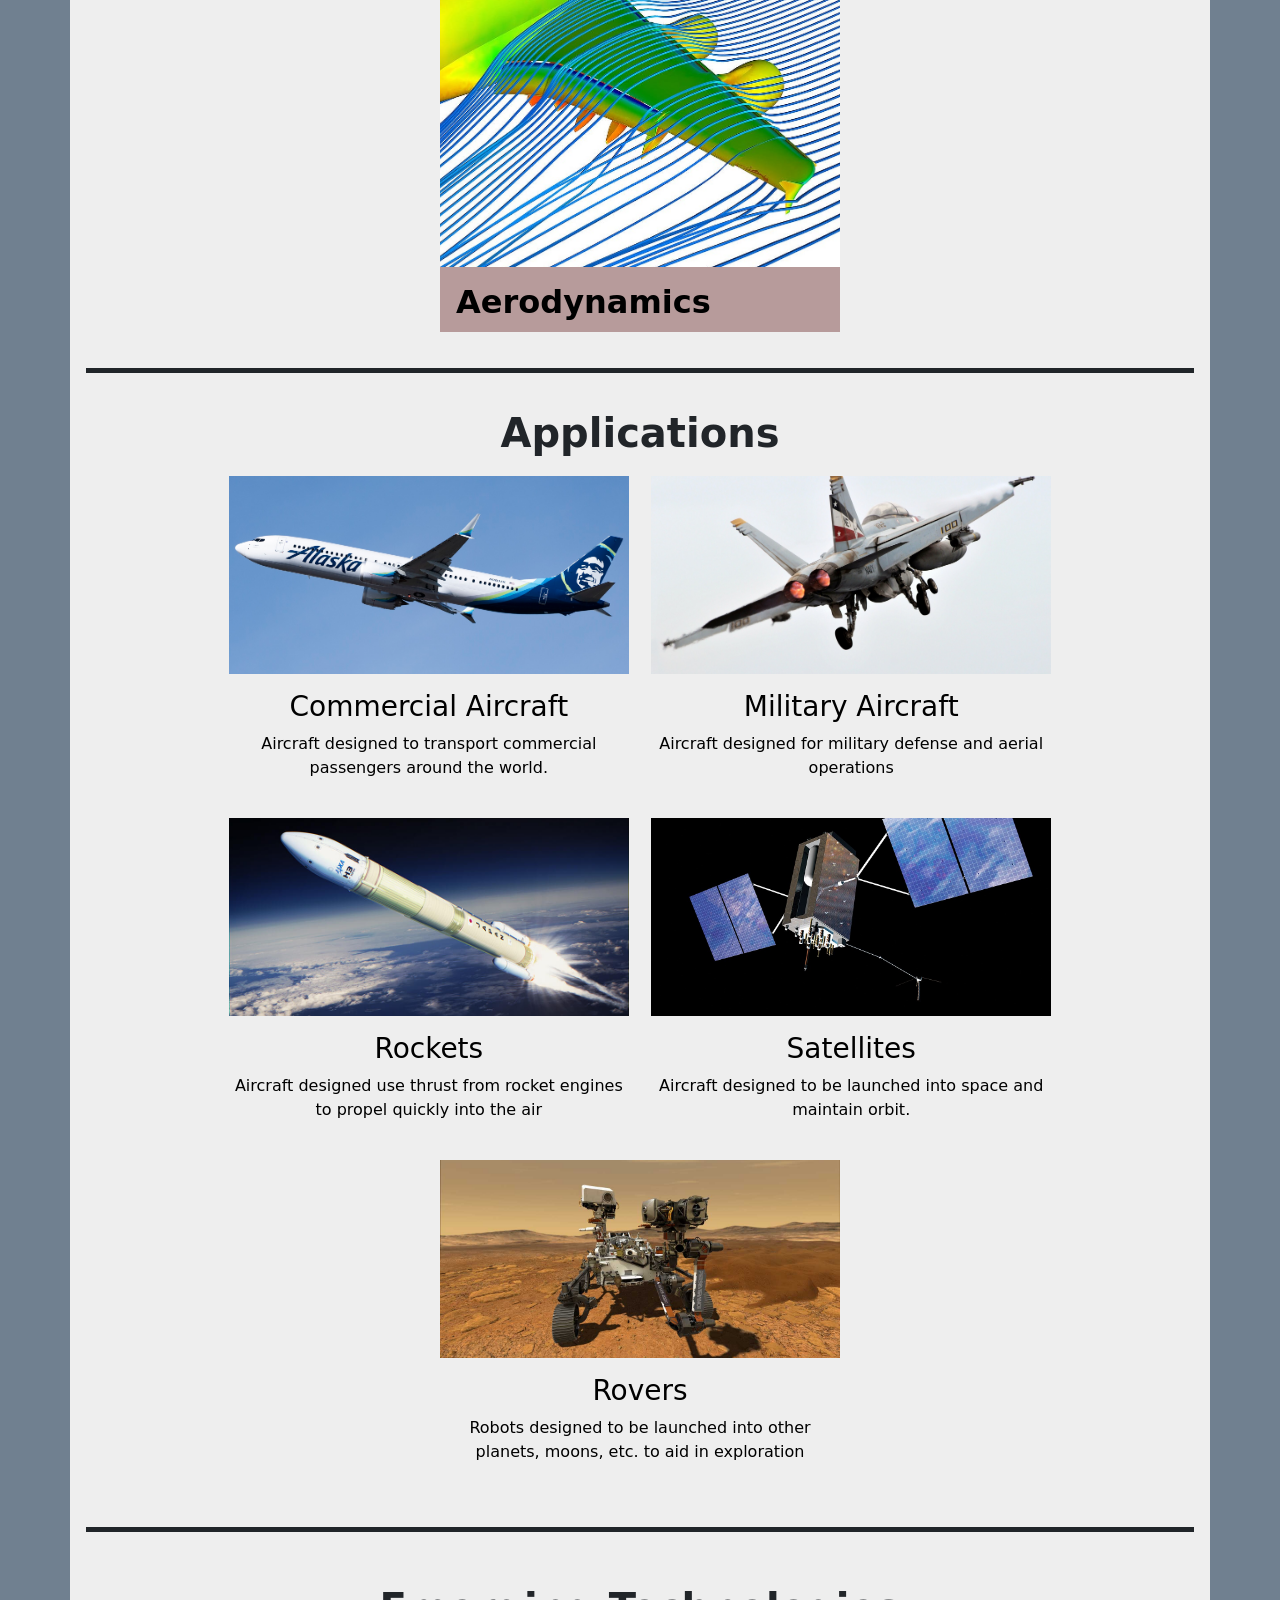
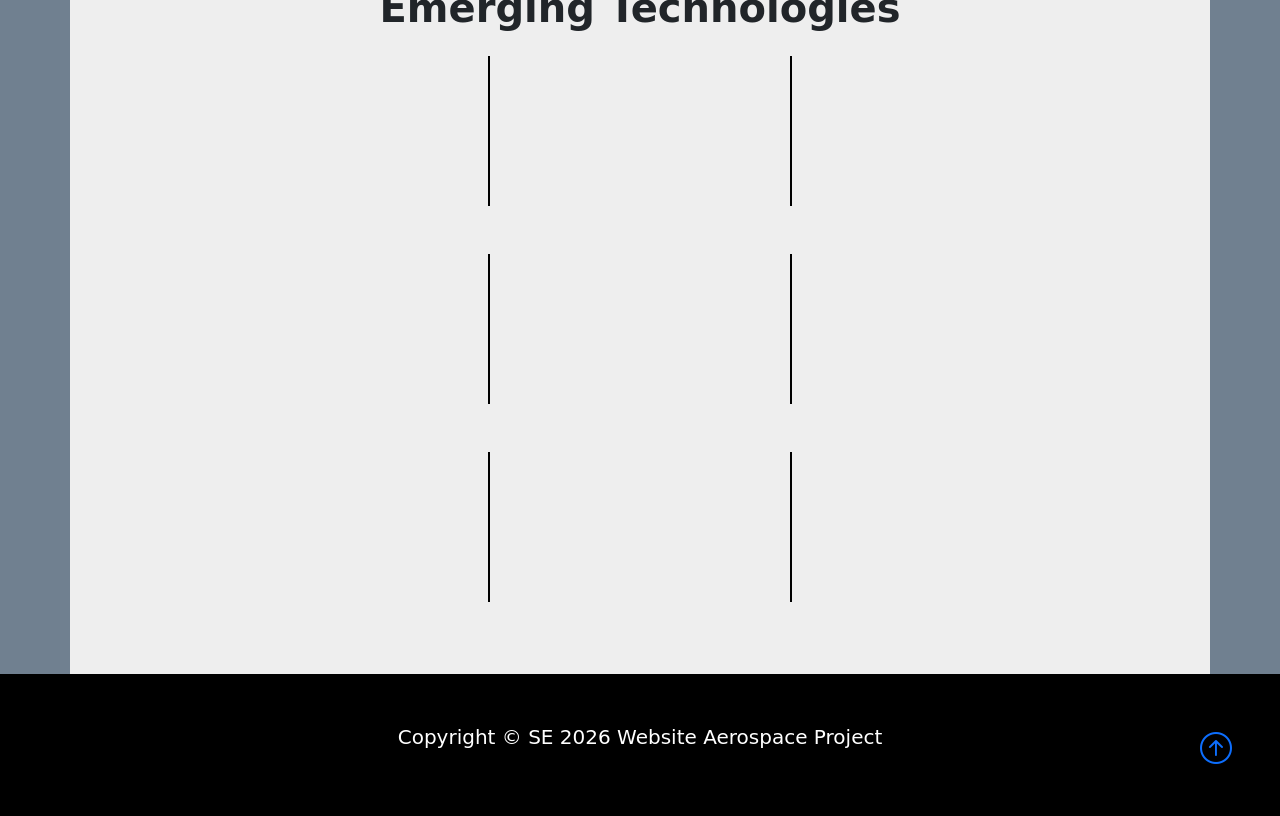
==== commit eca9e08c: "Minor aesthetics changes Changed overview margin background to gray. Adjusted container paddings for" ====
--- a/index.html
+++ b/index.html
@@ -16,8 +16,8 @@
         crossorigin="anonymous"></script>
 </head>
 
-<body class="body">
-    
+<body class="body" style="margin:0;">
+
     <header>
         <!-- Navbar -->
         <nav class="navbar navbar-expand-lg nav-background-color" data-bs-theme="dark">
@@ -58,160 +58,200 @@
     <section class="lp-banner"> <!--banner-->
         <h1>Aerospace Engineering</h1>
     </section>
-
-    <section class="overview text-dark p-2 text-left" style="margin-top:2rem"> <!-- Overview with a 2 rem margin from the banner-->
-        
-        <div class="container">
-            <!-------------------------------------What is Aerospace Engineering?------------------------------------->
-            <section class="row">
-                <div class="col-lg-7 col-md-6 col-12 p-3"> <!--col-lg-7 -- 7/12 columns left side-->
-                    <h1 class="auto-padding text-left" style="margin-bottom:2rem;"> <strong> What is Aerospace Engineering? </strong> </h1> <!--Heading for overview-->
-                    <p style="font-size: 23px; line-height:1.75;">                                                                          <!--Description for overview-->
-                        Aerospace engineering is the design, development, testing, and production of aircraft. Its two branches include
-                        aeronautical engineering, which involves aircraft within the Earth's atmosphere, as well as astronautical engineering,
-                        which involves aircraft in outer space. It uses physics, mathematics, and materials science to engineer solutions for
-                        achieving flight.
-
-                    </p>
-                </div>
-                <div class="col-lg-5 col-12 p-3"> <!--col-lg-5 -- 5/12 columns right side-->
-                    <img src="img/aerospace-engineering.jpg" alt="Aerospace Engineering" class="card-img-top"> <!--Image card for overview-->
-                </div>
-            </section>
-            <div class="col-sm-12 p-1"> <!--Horizontal rule. Separates banner from Topics section. lp-hr sets vertical margins to 2rem for additional whitespace-->
-                <hr class="border-5 opacity-100 lp-hr">
-            </div>
-
-
-            <!-------------------------------------Topics------------------------------------->
-            <div class="row">
-                <div class="col-sm-12 p-3">
-                    <h1 class="auto-padding text-center"> <strong>Main Topics</strong> </h1>
-                    <!-- overview-left-padding-->
-                </div>
-            </div>
-            <section class="lp-topics col-md-12"> <!--class 'lp-topics' stands for landing-page topics-->
-                <!--Cards are designed with image on top and textbox on bottom-->
-                <div class="lp-topic-card"> <!--Card 1: Aeronautics-->
-                    <img src="img/topic-aeronautics.jpg" style="object-position:30%"> <!--object position change to get image subject into frame-->
-                    <div class="lp-tc-text">
-                        <h2><strong>Aeronautics</strong></h2>
-                        <p class="lp-tc-desc">The study and design of aircraft <strong>within</strong> Earth's atmosphere</p>
-                        <a href="aeronautics.html" class="lp-tc-button btn btn-success btn-sm">Go to Page</a> <!--Bootstrap default button. Links to site pages-->
-                    </div>
-                </div>
-                <div class="lp-topic-card"> <!--Card 2: Astronautics-->
-                    <img src="img/topic-astronautics.jpg">
-                    <div class="lp-tc-text">
-                        <h2><strong>Astronautics</strong></h2>
-                        <p class="lp-tc-desc">The study and design of aircraft <strong>beyond</strong> Earth's atmosphere</p>
-                        <a href="astronautics.html" class="lp-tc-button btn btn-success btn-sm">Go to Page</a>
-                    </div>
-                </div>
-                <div class="lp-topic-card"> <!--Card 3: Aerodynamics-->
-                    <img src="img/topic-aerodynamics.jpg" style="object-position: 100%;">
-                    <div class="lp-tc-text">
-                        <h2><strong>Aerodynamics</strong></h2>
-                        <p class="lp-tc-desc">The <strong>physics</strong> of flight, specifically the flow of air and the forces it exerts on aircrafts</p>
-                        <a href="aerodynamics.html" class="lp-tc-button btn btn-success btn-sm">Go to Page</a>
-                    </div>
-                </div>
-            </section>
-
-            <div class="col-sm-12 p-1"> <!--Horizontal rule. Separates Topics and Applications sections.-->
-                <hr class="border-5 opacity-100 lp-hr">
-            </div>
-
-
-            <!-------------------------------------Applications------------------------------------->
-             <h1 class="auto-padding text-center"> <strong> Applications </strong> </h1> <!--Applications heading-->
-            <section class="lp-gallery"> <!--Gallery with flexbox display. Gallery contains five cards. Each card has an image and a description below it.-->
-                <!--All cards are links to related sites. _blank creates new tab on click-->
-                <a href="https://www.airlines-inform.com/commercial-aircraft/" target="_blank" class="lp-gallery-card">  <!--Commercial Aircraft Card-->
-                    <img src="img/commercial-aircraft.jpg" alt="Commercial aircraft" style="object-position:0%">
-                    <h3>Commercial Aircraft</h3>
-                    <p>Aircraft designed to transport commercial passengers around the world.</p>
-                </a>
-                <a href="https://www.britannica.com/technology/military-aircraft" target="_blank" class="lp-gallery-card"> <!--Military Aircraft Card-->
-                    <img src="img/military-aircraft.jpg" alt="Military aircraft">
-                    <h3>Military Aircraft</h3>
-                    <p>Aircraft designed for military defense and aerial operations</p>
-                </a>
-                <a href="https://www.nasa.gov/humans-in-space/spaceships-and-rockets/" target="_blank" class="lp-gallery-card"> <!--Rockets Card-->
-                    <img src="img/rocket-aircraft.jpg" alt="Rocket aircraft">
-                    <h3>Rockets</h3>
-                    <p>Aircraft designed use thrust from rocket engines to propel quickly into the air</p>
-                </a>
-                <a href="https://www.nasa.gov/general/what-is-a-satellite/" target="_blank" class="lp-gallery-card"> <!--Satellites Card-->
-                    <img src="img/satellite-aircraft.jpg" alt="Commercial aircraft">
-                    <h3>Satellites</h3>
-                    <p>Aircraft designed to be launched into space and maintain orbit.</p>
-                </a>
-                <a href="https://www.nasa.gov/reference/jsc-rovers/" target="_blank" class="lp-gallery-card"> <!--Rovers Card-->
-                    <img src="img/rover-aircraft.jpg" alt="Commercial aircraft">
-                    <h3>Rovers</h3>
-                    <p>Robots designed to be launched into other planets, moons, etc. to aid in exploration</p>
-                </a>
-            </section>
-            <div class="col-sm-12 p-1"> <!--Horizontal rule. Separates Applications and Emerging Technologies sections.-->
-                <hr class="border-5 opacity-100 lp-hr">
-            </div>
-
-
-            <!-------------------------------------Emerging Technologies------------------------------------->
-            <div class="row"> <!--Emerging Technologies Heading-->
-                <div class="col-sm-12 p-3">
-                    <h1 class="auto-padding text-center"> <strong>Emerging Technologies</strong> </h1>
-                    <!-- overview-left-padding-->
-                </div>
-            </div>
-            <!--This section has three (comparatively) large cards. A card takes up the entire row.-->
-            <!--Each card has a video with 100% width (of container) set to looped autoplay and muted.-->
-            <!--A text description will drop-down from the top of the video on hover.-->
-            <!--lp-etech = landing-page emerging technologies-->
-            <div class="lp-etech-card">  <!--Card 1: JETZERO-->
-                <video autoplay loop muted>
-                    <source src="img/jetzero.mp4" type="video/mp4">
-                </video>
-                <div class="lp-etech-text"> <!--Each text div holds a header and a paragraph description-->
+    <div class="outside-margin" style="background-color: slategray;">
+        <section class="overview text-dark text-left">
+            <!-- Overview with a 2 rem margin from the banner-->
+
+            <div class="container" style="background-color:#eee;">
+                <!-------------------------------------What is Aerospace Engineering?------------------------------------->
+                <section class="row" style="margin-top:0rem;">
+                    <div class="col-lg-7 col-md-6 col-12 p-3"> <!--col-lg-7 -- 7/12 columns left side-->
+                        <h1 class="auto-padding text-left" style="margin-bottom:2rem;"> <strong> What is Aerospace
+                                Engineering? </strong> </h1> <!--Heading for overview-->
+                        <p style="font-size: 23px; line-height:1.75;"> <!--Description for overview-->
+                            Aerospace engineering is the design, development, testing, and production of aircraft. Its
+                            two
+                            branches include
+                            aeronautical engineering, which involves aircraft within the Earth's atmosphere, as well as
+                            astronautical engineering,
+                            which involves aircraft in outer space. It uses physics, mathematics, and materials science
+                            to
+                            engineer solutions for
+                            achieving flight.
+
+                        </p>
+                    </div>
+                    <div class="col-lg-5 col-12 p-3"> <!--col-lg-5 -- 5/12 columns right side-->
+                        <img src="img/aerospace-engineering.jpg" alt="Aerospace Engineering" class="card-img-top">
+                        <!--Image card for overview-->
+                    </div>
+                </section>
+                <div class="col-sm-12 p-1">
+                    <!--Horizontal rule. Separates banner from Topics section. lp-hr sets vertical margins to 2rem for additional whitespace-->
+                    <hr class="border-5 opacity-100 lp-hr">
+                </div>
+
+
+                <!-------------------------------------Topics------------------------------------->
+                <div class="row">
+                    <div class="col-sm-12 p-3">
+                        <h1 class="auto-padding text-center"> <strong>Main Topics</strong> </h1>
+                        <!-- overview-left-padding-->
+                    </div>
+                </div>
+                <section class="lp-topics col-md-12"> <!--class 'lp-topics' stands for landing-page topics-->
+                    <!--Cards are designed with image on top and textbox on bottom-->
+                    <div class="lp-topic-card"> <!--Card 1: Aeronautics-->
+                        <img src="img/topic-aeronautics.jpg" style="object-position:30%">
+                        <!--object position change to get image subject into frame-->
+                        <div class="lp-tc-text">
+                            <h2><strong>Aeronautics</strong></h2>
+                            <p class="lp-tc-desc">The study and design of aircraft <strong>within</strong> Earth's
+                                atmosphere</p>
+                            <a href="aeronautics.html" class="lp-tc-button btn btn-success btn-sm">Go to Page</a>
+                            <!--Bootstrap default button. Links to site pages-->
+                        </div>
+                    </div>
+                    <div class="lp-topic-card"> <!--Card 2: Astronautics-->
+                        <img src="img/topic-astronautics.jpg">
+                        <div class="lp-tc-text">
+                            <h2><strong>Astronautics</strong></h2>
+                            <p class="lp-tc-desc">The study and design of aircraft <strong>beyond</strong> Earth's
+                                atmosphere</p>
+                            <a href="astronautics.html" class="lp-tc-button btn btn-success btn-sm">Go to Page</a>
+                        </div>
+                    </div>
+                    <div class="lp-topic-card"> <!--Card 3: Aerodynamics-->
+                        <img src="img/topic-aerodynamics.jpg" style="object-position: 100%;">
+                        <div class="lp-tc-text">
+                            <h2><strong>Aerodynamics</strong></h2>
+                            <p class="lp-tc-desc">The <strong>physics</strong> of flight, specifically the flow of air
+                                and
+                                the forces it exerts on aircrafts</p>
+                            <a href="aerodynamics.html" class="lp-tc-button btn btn-success btn-sm">Go to Page</a>
+                        </div>
+                    </div>
+                </section>
+
+                <div class="col-sm-12 p-1"> <!--Horizontal rule. Separates Topics and Applications sections.-->
+                    <hr class="border-5 opacity-100 lp-hr">
+                </div>
+
+
+                <!-------------------------------------Applications------------------------------------->
+                <h1 class="auto-padding text-center"> <strong> Applications </strong> </h1> <!--Applications heading-->
+                <section class="lp-gallery">
+                    <!--Gallery with flexbox display. Gallery contains five cards. Each card has an image and a description below it.-->
+                    <!--All cards are links to related sites. _blank creates new tab on click-->
+                    <a href="https://www.airlines-inform.com/commercial-aircraft/" target="_blank"
+                        class="lp-gallery-card">
+                        <!--Commercial Aircraft Card-->
+                        <img src="img/commercial-aircraft.jpg" alt="Commercial aircraft" style="object-position:0%">
+                        <h3>Commercial Aircraft</h3>
+                        <p>Aircraft designed to transport commercial passengers around the world.</p>
+                    </a>
+                    <a href="https://www.britannica.com/technology/military-aircraft" target="_blank"
+                        class="lp-gallery-card"> <!--Military Aircraft Card-->
+                        <img src="img/military-aircraft.jpg" alt="Military aircraft">
+                        <h3>Military Aircraft</h3>
+                        <p>Aircraft designed for military defense and aerial operations</p>
+                    </a>
+                    <a href="https://www.nasa.gov/humans-in-space/spaceships-and-rockets/" target="_blank"
+                        class="lp-gallery-card"> <!--Rockets Card-->
+                        <img src="img/rocket-aircraft.jpg" alt="Rocket aircraft">
+                        <h3>Rockets</h3>
+                        <p>Aircraft designed use thrust from rocket engines to propel quickly into the air</p>
+                    </a>
+                    <a href="https://www.nasa.gov/general/what-is-a-satellite/" target="_blank" class="lp-gallery-card">
+                        <!--Satellites Card-->
+                        <img src="img/satellite-aircraft.jpg" alt="Commercial aircraft">
+                        <h3>Satellites</h3>
+                        <p>Aircraft designed to be launched into space and maintain orbit.</p>
+                    </a>
+                    <a href="https://www.nasa.gov/reference/jsc-rovers/" target="_blank" class="lp-gallery-card">
+                        <!--Rovers Card-->
+                        <img src="img/rover-aircraft.jpg" alt="Commercial aircraft">
+                        <h3>Rovers</h3>
+                        <p>Robots designed to be launched into other planets, moons, etc. to aid in exploration</p>
+                    </a>
+                </section>
+                <div class="col-sm-12 p-1">
+                    <!--Horizontal rule. Separates Applications and Emerging Technologies sections.-->
+                    <hr class="border-5 opacity-100 lp-hr">
+                </div>
+
+
+                <!-------------------------------------Emerging Technologies------------------------------------->
+                <div class="row"> <!--Emerging Technologies Heading-->
+                    <div class="col-sm-12 p-3">
+                        <h1 class="auto-padding text-center"> <strong>Emerging Technologies</strong> </h1>
+                        <!-- overview-left-padding-->
+                    </div>
+                </div>
+                <!--This section has three (comparatively) large cards. A card takes up the entire row.-->
+                <!--Each card has a video with 100% width (of container) set to looped autoplay and muted.-->
+                <!--A text description will drop-down from the top of the video on hover.-->
+                <!--lp-etech = landing-page emerging technologies-->
+                <div class="lp-etech-card"> <!--Card 1: JETZERO-->
+                    <video autoplay loop muted>
+                        <source src="img/jetzero.mp4" type="video/mp4">
+                    </video>
+                    <div class="lp-etech-text"> <!--Each text div holds a header and a paragraph description-->
                         <h2><strong>JETZERO</strong></h2>
-                        <p class="lp-etech-desc">A 250-passenger commercial airliner being developed to use up to maximize efficiency and use 50% less fuel than current planes. 
-                            <br>For more information, visit <a href="https://www.jetzero.aero/" style="color:cyan;">JetZero.</a></p>
-                    </div>
-            </div>
-
-            <div class="lp-etech-card"> <!--Card 2: NASA X-59 QUESST-->
-                <video autoplay loop muted>
-                    <source src="img/quesst.mp4#t=28" type="video/mp4">
-                </video>
-                <div class="lp-etech-text">
+                        <p class="lp-etech-desc">A 250-passenger commercial airliner being developed to use up to
+                            maximize
+                            efficiency and use 50% less fuel than current planes.
+                            <br>For more information, visit <a href="https://www.jetzero.aero/"
+                                style="color:cyan;">JetZero.</a>
+                        </p>
+                    </div>
+                </div>
+
+                <div class="lp-etech-card"> <!--Card 2: NASA X-59 QUESST-->
+                    <video autoplay loop muted>
+                        <source src="img/quesst.mp4#t=28" type="video/mp4">
+                    </video>
+                    <div class="lp-etech-text">
                         <h2><strong>NASA X-59 QueSST</strong></h2>
-                        <p class="lp-etech-desc">A quiet supersonic aircraft being developed as part of NASA's Quesst mission that successfully reached its target speed on June 5, 2026.
-                            <br>The aircraft is designed to fly faster than the speed of sound without creating supersonic booms, in hopes of allowing supersonic commercial flight.
-                            <br> For more information, visit <a href="https://www.nasa.gov/mission/quesst/" style="color:cyan;">NASA's QueSST Program.</a></p>
-                </div>
-            </div>
-
-            <div class="lp-etech-card"> <!--Card 3: DARPA X-65-->
-                <video autoplay loop muted>
-                    <source src="img/x-65.mp4#t=6" type="video/mp4">
-                </video>
-                <div class="lp-etech-text-dark">
+                        <p class="lp-etech-desc">A quiet supersonic aircraft being developed as part of NASA's Quesst
+                            mission that successfully reached its target speed on June 5, 2026.
+                            <br>The aircraft is designed to fly faster than the speed of sound without creating
+                            supersonic
+                            booms, in hopes of allowing supersonic commercial flight.
+                            <br> For more information, visit <a href="https://www.nasa.gov/mission/quesst/"
+                                style="color:cyan;">NASA's QueSST Program.</a>
+                        </p>
+                    </div>
+                </div>
+
+                <div class="lp-etech-card"> <!--Card 3: DARPA X-65-->
+                    <video autoplay loop muted>
+                        <source src="img/x-65.mp4#t=6" type="video/mp4">
+                    </video>
+                    <div class="lp-etech-text-dark">
                         <h2><strong>DARPA X-65</strong></h2>
-                        <p class="lp-etech-desc">A research plane being designed to use active flow control (controlling flight using pressurized gas source) to eliminate moving wing flaps.
+                        <p class="lp-etech-desc">A research plane being designed to use active flow control (controlling
+                            flight using pressurized gas source) to eliminate moving wing flaps.
                             <br> The X-65 entered its final assembly phase in 2026.
-                            <br> For more information, visit <a href="https://www.darpa.mil/news/2024/x-65-demonstrator" style="color:cyan;">DARPA's CRANE program.</a></p>
-                </div>
-            </div>
-            
+                            <br> For more information, visit <a href="https://www.darpa.mil/news/2024/x-65-demonstrator"
+                                style="color:cyan;">DARPA's CRANE program.</a>
+                        </p>
+                    </div>
+                </div>
+                <br>
+        </section>
+
+    </div>
+
+
     <!-- Footer-->
-        <footer class="p-5 footer text-dark text-center position-relative">
-            <div class="container">
-                <p class="lead"> Copyright &copy; SE 2026 Website Aerospace Project </p>
-                <a href="#" class="position-absolute bottom-0 end-0 p-5">
-                    <i class="bi bi-arrow-up-circle h2 icon-white"></i>
-                </a>
-            </div>
-        </footer>
+    <footer class="p-5 footer text-dark text-center position-relative">
+        <div>
+            <p class="lead"> Copyright &copy; SE 2026 Website Aerospace Project </p>
+            <a href="#" class="position-absolute bottom-0 end-0 p-5">
+                <i class="bi bi-arrow-up-circle h2 icon-white"></i>
+            </a>
+        </div>
+    </footer>
 
 </body>
--- a/styles.css
+++ b/styles.css
@@ -1,3 +1,16 @@
+
+
+.container {
+  background-color:#eee;
+}
+
+.footer {
+  background-color: black;
+}
+
+.footer div {
+  color:white;
+}
 
 /*----------------------------------NAVBAR CSS----------------------------------*/
 .nav-background-color {
@@ -62,6 +75,7 @@
 /*--------------------------------------------------------------------------------*/
 
 /*----------------------------------HOMEPAGE CSS----------------------------------*/
+
 .lp-banner { /* Landing Page banner */
     background-color:red;
     display:flex;
@@ -74,7 +88,7 @@
     height:20vh; /*Scale banner based on viewheight*/
 }
 
-.lp-banner h1 { /*Banner Heading*/
+.lp-banner h1 { /*Landing Page Banner Heading*/
     font-size: 5rem;
 }
 
@@ -85,14 +99,17 @@
 
 /*----HOMEPAGE TOPICS----*/
 .lp-topics { /*Landing Page Topics section -- Grid with three equally spaced columns to contain each of the three cards*/
-  display:grid;
-  grid-template-columns: repeat(3,1fr); 
+  display:flex;
+  flex-wrap:wrap;
+  justify-content: center;
 }
 
 .lp-topic-card {
   overflow:hidden;
   cursor:pointer;
   position:relative;
+  width:calc(100%/3); /*Three cards each with 1/3 width of container*/
+  min-width: 400px;
 }
 
 .lp-topic-card img {
@@ -132,6 +149,8 @@
   bottom: -70px; /*Position setting so that it is at the correct relative position*/
 }
 
+
+
 /*----HOMEPAGE GALLERY----*/
 
 .lp-gallery { /*Landing Page Gallery for the Applications Section*/
@@ -143,7 +162,7 @@
 }
 
 .lp-gallery-card { /*Landing Page Gallery Card*/
-  width:16vw;
+  width:400px;
   margin: 0.7rem;
   text-align:center;
   color: black;
@@ -224,7 +243,7 @@
 }
 
 .lp-etech-card:hover .lp-etech-text{ /*Dropdown transition for textbox*/
-  height:20%; /*Transitions height from 0 to 20% of grid column height over 1s ease transition*/
+  height:22%; /*Transitions height from 0 to 20% of grid column height over 1s ease transition*/
   padding:1rem;/*Vertical padding readded on hover*/
 }
 
@@ -245,6 +264,75 @@
   
 }
 
+
+/*------Adaptable elements to screen size------*/
+@media (max-width: 1200px) {
+  .lp-tc-text { /*Textbox below image*/
+    background-color: white; /*For screens less than 1140px, automatically sets background to white instead of requiring hover*/
+    padding:1rem;
+    position:absolute;
+    box-sizing:border-box;
+    width:100%;
+    bottom:0;
+    left:0;
+    color:black;
+    height: 35%; /*For screens less than 1140px in width, sets height to show full text description instead of requiring hover*/
+    transition:height 1s ease, background-color 1s ease; /*Pop-up transition*/
+  }
+
+  .lp-banner h1 { /*Landing Page Banner Heading*/
+    font-size: 4rem;
+  } 
+
+  .lp-etech-text{ /*Landing Page Emerging Technologies Text (at the top of each card).*/
+    background-color:black;
+    /*A gradient from black (top) to transparent (bottom). Keep in mind that the text is being overlayed on top of the video*/
+    color:white;
+    padding-left:1rem; /*Note that there is zero vertical padding. This is so that the textbox is completely hidden at height:0 instead of showing some padding.*/
+    /*Vertical padding will be readded on hover transition*/
+    padding-right:1rem;
+    position:relative; /*Absolute positioning to allow textbox to be overlayed above the video*/
+    box-sizing:border-box;
+    width:100%;
+    color:white;
+    height: 13vh; /*Start with height 0 (allowing for transition) so it is completely hidden when the video is not hovered on*/
+    transition: height 1s ease, padding 0.5s ease;
+    overflow:hidden;
+    font-size: 0.8rem;
+    padding:1rem;
+    transition:none;
+  }
+
+  .lp-etech-text-dark{ /*Custom text-box CSS for a certain video that needed a darker background gradient*/
+    background-color: black;
+    color:white;
+    padding-left:1rem;
+    padding-right:1rem;
+    margin-bottom:2rem; /*whitespace at bottom*/
+    position:relative;
+    box-sizing:border-box;
+    width:100%;
+    color:white;
+    height: 30%;
+    transition: height 1s ease, padding 0.5s ease;
+    overflow:hidden;
+    font-size: 0.9rem;
+    padding:1rem;
+    height: 13vh;
+    transition:none;
+  }
+
+  .lp-etech-card:hover .lp-etech-text{ /*Dropdown transition for textbox*/
+    height: 13vh; /*Remove hover transition*/
+  }
+
+  .lp-etech-card:hover .lp-etech-text-dark{ /*Custom text-box CSS for a certain video that needed a darker background gradient*/
+    height: 13vh; /*Remove hover transition*/
+  }
+
+    
+}
+
 /*--------------------------------------------------------------------------------*/
 
 
@@ -265,6 +353,11 @@
     color:white;
     height:20vh;
 }
+
+.banner1 h1 { /*Aeronautics Heading*/
+    font-size: 5rem;
+}
+
 .banner2 {
     background-color:red;
     display:flex;
@@ -276,10 +369,12 @@
     color:white;
     height:20vh;
 }
+.banner2 h1 { /*Astronautics Banner Heading*/
+    font-size: 5rem;
+}
 
 .body {
-    background: #eee;
-    margin-top: 20px;
+    background: slategray;
 }
 
 .hori-timeline .events {
@@ -544,6 +639,10 @@
     height:20vh;
 }
 
+.aerodynamics-banner h1 { /*Aerodynamics Banner Heading*/
+    font-size: 5rem;
+}
+
 .ad-forces { /*Aerodynamics Forces section*/
   /*Flexbox with four cards*/
   display:flex;
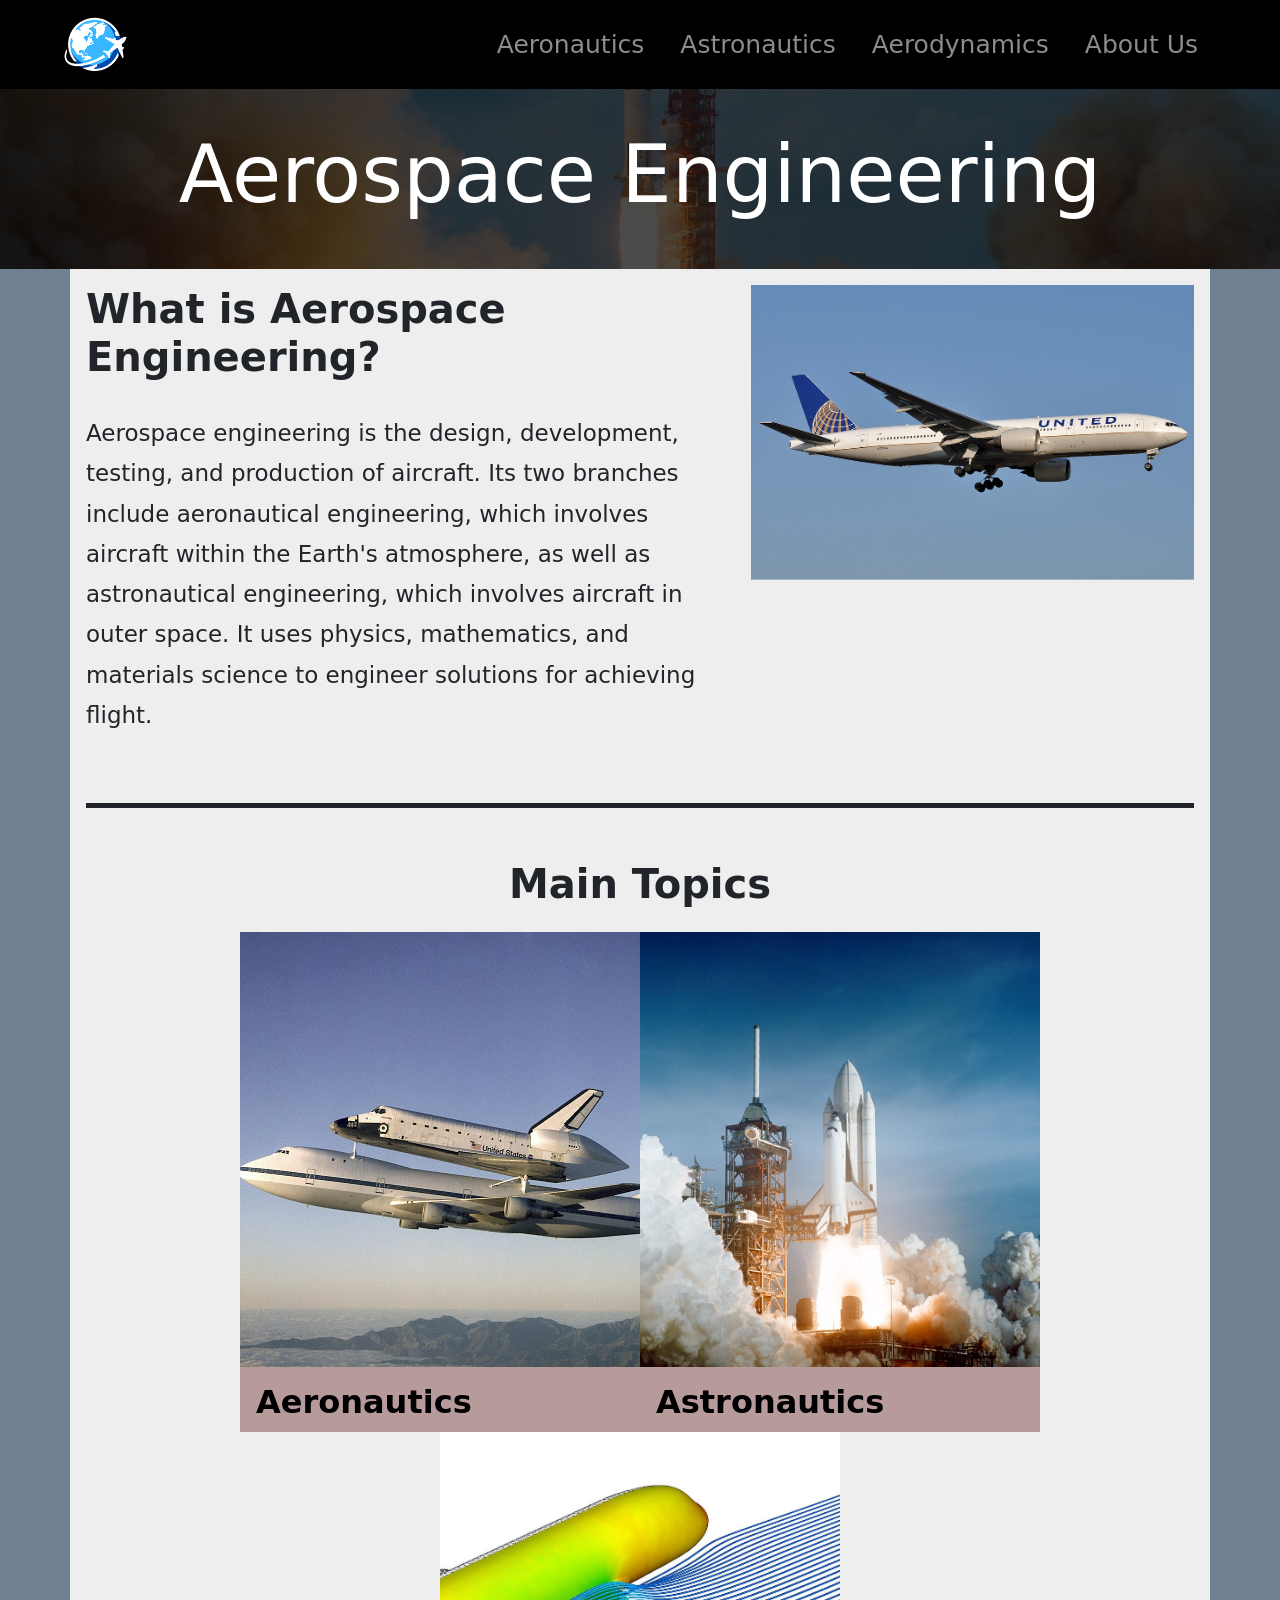
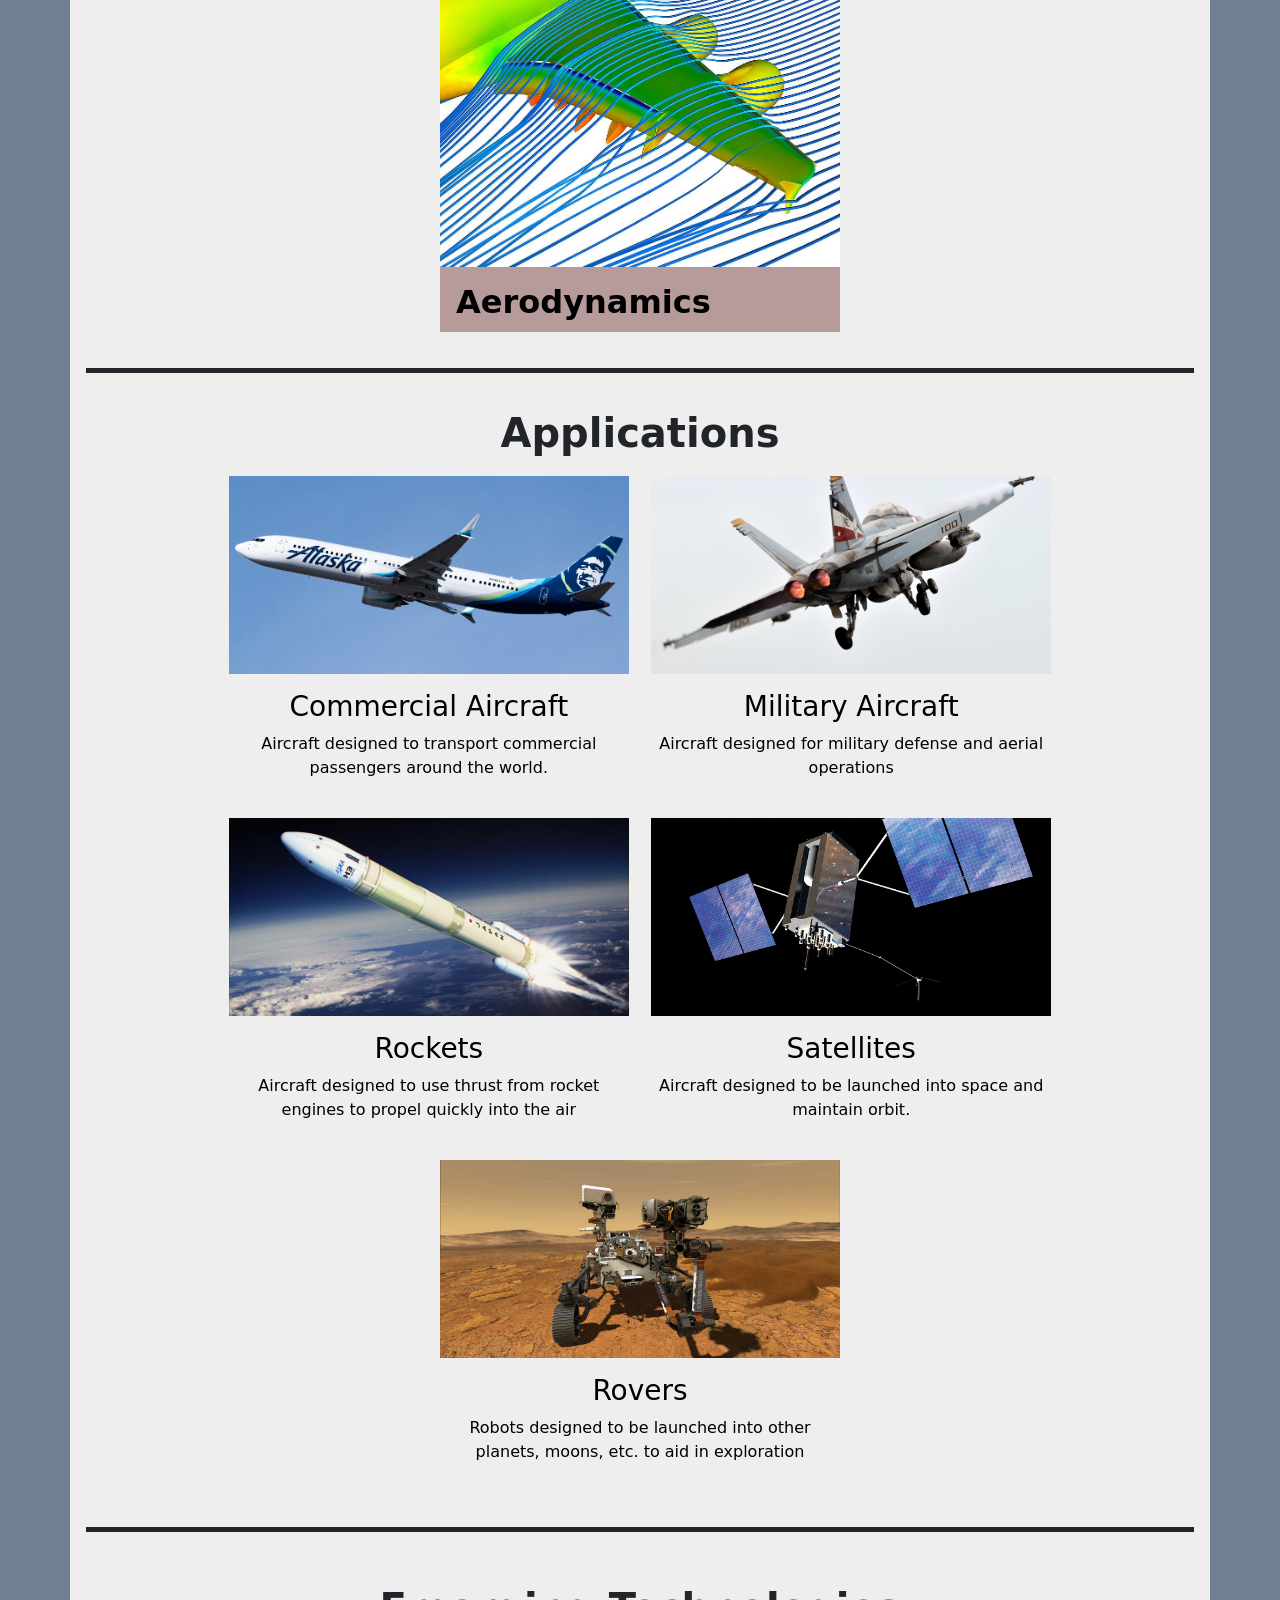
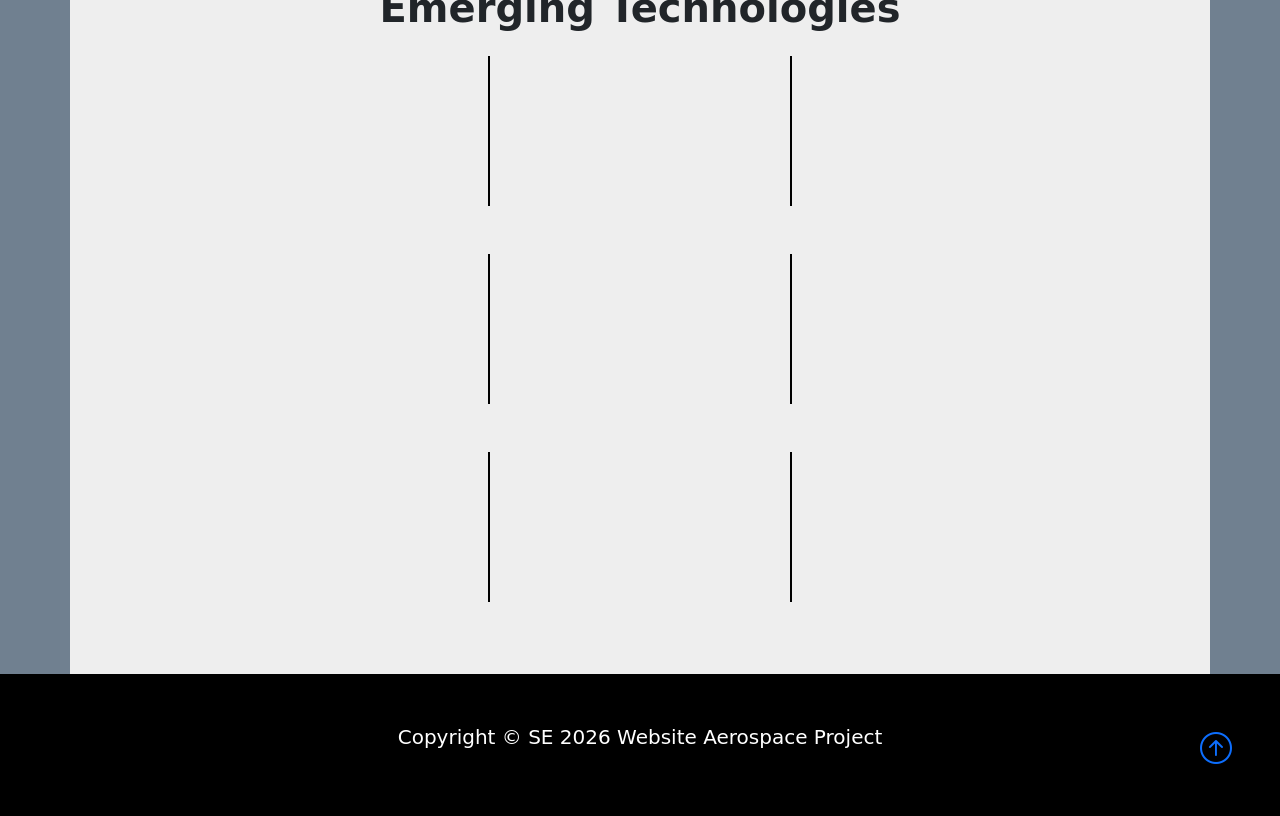
==== commit 27ab842b: "fixed spelling" ====
--- a/index.html
+++ b/index.html
@@ -127,7 +127,7 @@
                             <h2><strong>Aerodynamics</strong></h2>
                             <p class="lp-tc-desc">The <strong>physics</strong> of flight, specifically the flow of air
                                 and
-                                the forces it exerts on aircrafts</p>
+                                the forces it exerts on aircraft</p>
                             <a href="aerodynamics.html" class="lp-tc-button btn btn-success btn-sm">Go to Page</a>
                         </div>
                     </div>
@@ -160,7 +160,7 @@
                         class="lp-gallery-card"> <!--Rockets Card-->
                         <img src="img/rocket-aircraft.jpg" alt="Rocket aircraft">
                         <h3>Rockets</h3>
-                        <p>Aircraft designed use thrust from rocket engines to propel quickly into the air</p>
+                        <p>Aircraft designed to use thrust from rocket engines to propel quickly into the air</p>
                     </a>
                     <a href="https://www.nasa.gov/general/what-is-a-satellite/" target="_blank" class="lp-gallery-card">
                         <!--Satellites Card-->
@@ -198,7 +198,7 @@
                     </video>
                     <div class="lp-etech-text"> <!--Each text div holds a header and a paragraph description-->
                         <h2><strong>JETZERO</strong></h2>
-                        <p class="lp-etech-desc">A 250-passenger commercial airliner being developed to use up to
+                        <p class="lp-etech-desc">A 250-passenger commercial airliner being developed to 
                             maximize
                             efficiency and use 50% less fuel than current planes.
                             <br>For more information, visit <a href="https://www.jetzero.aero/"
@@ -231,7 +231,7 @@
                     <div class="lp-etech-text-dark">
                         <h2><strong>DARPA X-65</strong></h2>
                         <p class="lp-etech-desc">A research plane being designed to use active flow control (controlling
-                            flight using pressurized gas source) to eliminate moving wing flaps.
+                            flight using pressurized gas sources) to eliminate moving wing flaps.
                             <br> The X-65 entered its final assembly phase in 2026.
                             <br> For more information, visit <a href="https://www.darpa.mil/news/2024/x-65-demonstrator"
                                 style="color:cyan;">DARPA's CRANE program.</a>
